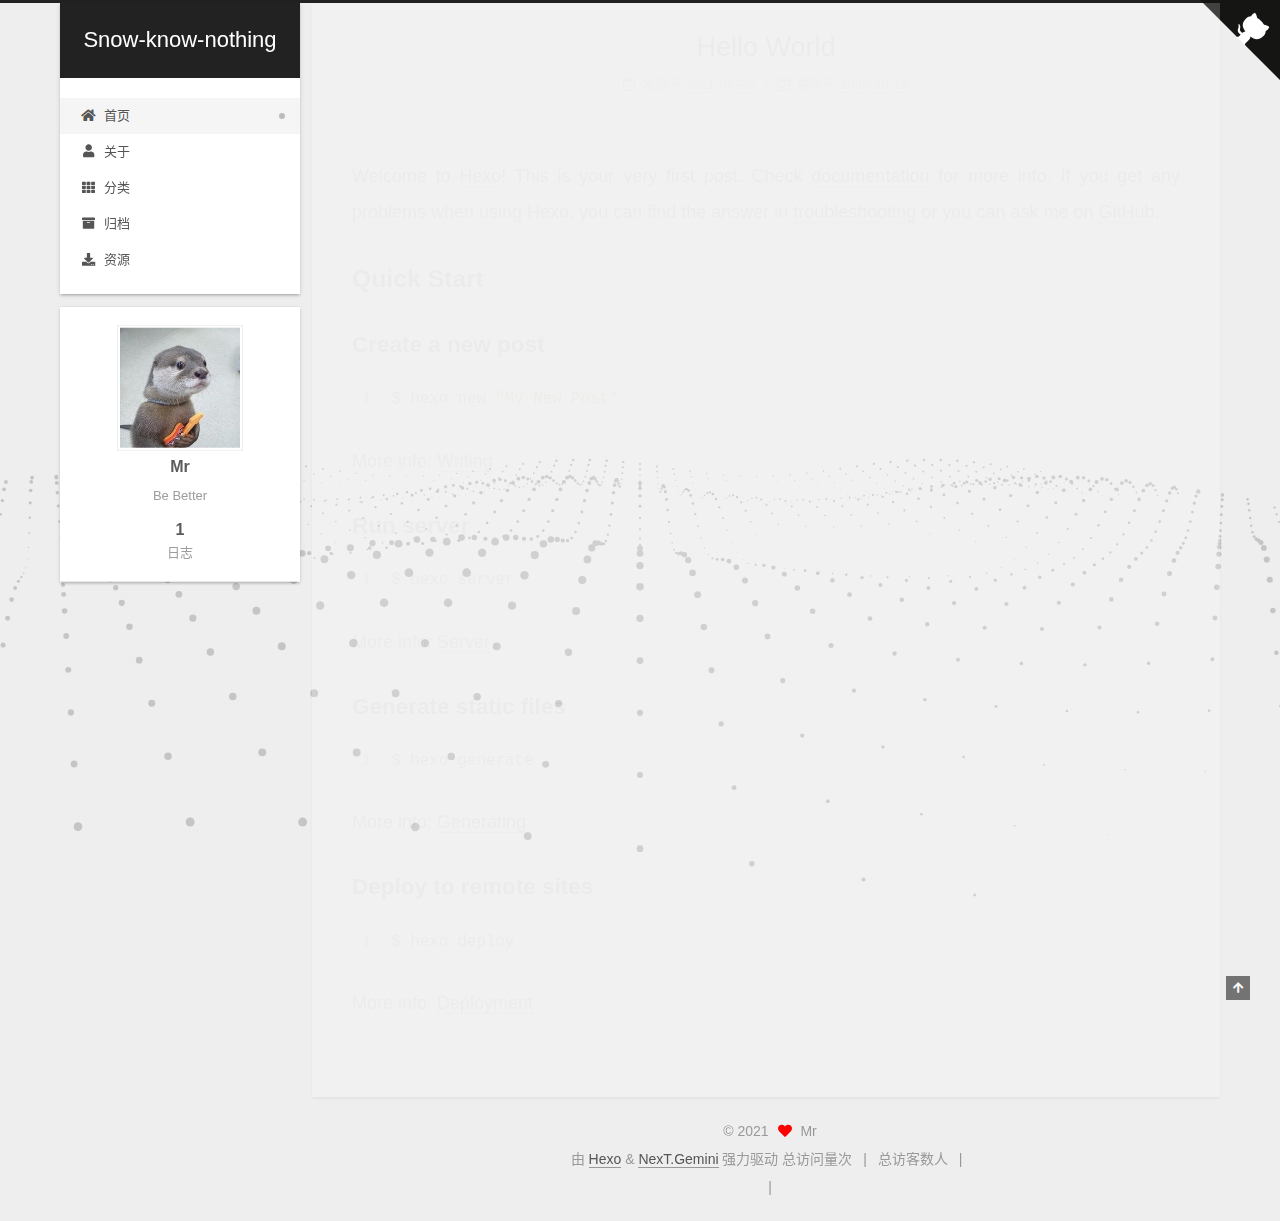
==== index.html @ 06c4e02f "Site updated: 2021-08-29 21:34:19" ====
<!DOCTYPE html>
<html lang="zh-CN">
<head>
  <meta charset="UTF-8">
<meta name="viewport" content="width=device-width, initial-scale=1, maximum-scale=2">
<meta name="theme-color" content="#222">
<meta name="generator" content="Hexo 5.4.0">
  <link rel="apple-touch-icon" sizes="180x180" href="/images/apple-touch-icon-next.png">
  <link rel="icon" type="image/png" sizes="32x32" href="/images/favicon-32x32-next.png">
  <link rel="icon" type="image/png" sizes="16x16" href="/images/favicon-16x16-next.png">
  <link rel="mask-icon" href="/images/logo.svg" color="#222">

<link rel="stylesheet" href="/css/main.css">


<link rel="stylesheet" href="/lib/font-awesome/css/all.min.css">

<script id="hexo-configurations">
    var NexT = window.NexT || {};
    var CONFIG = {"hostname":"example.com","root":"/","scheme":"Gemini","version":"7.8.0","exturl":false,"sidebar":{"position":"left","display":"post","padding":18,"offset":12,"onmobile":false},"copycode":{"enable":false,"show_result":false,"style":null},"back2top":{"enable":true,"sidebar":false,"scrollpercent":false},"bookmark":{"enable":false,"color":"#222","save":"auto"},"fancybox":false,"mediumzoom":false,"lazyload":false,"pangu":false,"comments":{"style":"tabs","active":null,"storage":true,"lazyload":false,"nav":null},"algolia":{"hits":{"per_page":10},"labels":{"input_placeholder":"Search for Posts","hits_empty":"We didn't find any results for the search: ${query}","hits_stats":"${hits} results found in ${time} ms"}},"localsearch":{"enable":false,"trigger":"auto","top_n_per_article":1,"unescape":false,"preload":false},"motion":{"enable":true,"async":false,"transition":{"post_block":"fadeIn","post_header":"slideDownIn","post_body":"slideDownIn","coll_header":"slideLeftIn","sidebar":"slideUpIn"}}};
  </script>

  <meta name="description" content="Be Better">
<meta property="og:type" content="website">
<meta property="og:title" content="Snow-know-nothing">
<meta property="og:url" content="http://example.com/index.html">
<meta property="og:site_name" content="Snow-know-nothing">
<meta property="og:description" content="Be Better">
<meta property="og:locale" content="zh_CN">
<meta property="article:author" content="Mr">
<meta name="twitter:card" content="summary">

<link rel="canonical" href="http://example.com/">


<script id="page-configurations">
  // https://hexo.io/docs/variables.html
  CONFIG.page = {
    sidebar: "",
    isHome : true,
    isPost : false,
    lang   : 'zh-CN'
  };
</script>

  <title>Snow-know-nothing</title>
  






  <noscript>
  <style>
  .use-motion .brand,
  .use-motion .menu-item,
  .sidebar-inner,
  .use-motion .post-block,
  .use-motion .pagination,
  .use-motion .comments,
  .use-motion .post-header,
  .use-motion .post-body,
  .use-motion .collection-header { opacity: initial; }

  .use-motion .site-title,
  .use-motion .site-subtitle {
    opacity: initial;
    top: initial;
  }

  .use-motion .logo-line-before i { left: initial; }
  .use-motion .logo-line-after i { right: initial; }
  </style>
</noscript>

</head>

<body itemscope itemtype="http://schema.org/WebPage">
  <div class="container use-motion">
    <div class="headband"></div>
     
    <a target="_blank" rel="noopener" href="https://github.com/Snow-know-nothing" class="github-corner" aria-label="View source on GitHub"><svg width="80" height="80" viewBox="0 0 250 250" style="fill:#151513; color:#fff; position: absolute; top: 0; border: 0; right: 0;" aria-hidden="true"><path d="M0,0 L115,115 L130,115 L142,142 L250,250 L250,0 Z"></path><path d="M128.3,109.0 C113.8,99.7 119.0,89.6 119.0,89.6 C122.0,82.7 120.5,78.6 120.5,78.6 C119.2,72.0 123.4,76.3 123.4,76.3 C127.3,80.9 125.5,87.3 125.5,87.3 C122.9,97.6 130.6,101.9 134.4,103.2" fill="currentColor" style="transform-origin: 130px 106px;" class="octo-arm"></path><path d="M115.0,115.0 C114.9,115.1 118.7,116.5 119.8,115.4 L133.7,101.6 C136.9,99.2 139.9,98.4 142.2,98.6 C133.8,88.0 127.5,74.4 143.8,58.0 C148.5,53.4 154.0,51.2 159.7,51.0 C160.3,49.4 163.2,43.6 171.4,40.1 C171.4,40.1 176.1,42.5 178.8,56.2 C183.1,58.6 187.2,61.8 190.9,65.4 C194.5,69.0 197.7,73.2 200.1,77.6 C213.8,80.2 216.3,84.9 216.3,84.9 C212.7,93.1 206.9,96.0 205.4,96.6 C205.1,102.4 203.0,107.8 198.3,112.5 C181.9,128.9 168.3,122.5 157.7,114.1 C157.9,116.9 156.7,120.9 152.7,124.9 L141.0,136.5 C139.8,137.7 141.6,141.9 141.8,141.8 Z" fill="currentColor" class="octo-body"></path></svg></a><style>.github-corner:hover .octo-arm{animation:octocat-wave 560ms ease-in-out}@keyframes octocat-wave{0%,100%{transform:rotate(0)}20%,60%{transform:rotate(-25deg)}40%,80%{transform:rotate(10deg)}}@media (max-width:500px){.github-corner:hover .octo-arm{animation:none}.github-corner .octo-arm{animation:octocat-wave 560ms ease-in-out}}</style>
    <header class="header" itemscope itemtype="http://schema.org/WPHeader">
      <div class="header-inner"><div class="site-brand-container">
  <div class="site-nav-toggle">
    <div class="toggle" aria-label="切换导航栏">
      <span class="toggle-line toggle-line-first"></span>
      <span class="toggle-line toggle-line-middle"></span>
      <span class="toggle-line toggle-line-last"></span>
    </div>
  </div>

  <div class="site-meta">

    <a href="/" class="brand" rel="start">
      <span class="logo-line-before"><i></i></span>
      <h1 class="site-title">Snow-know-nothing</h1>
      <span class="logo-line-after"><i></i></span>
    </a>
  </div>

  <div class="site-nav-right">
    <div class="toggle popup-trigger">
    </div>
  </div>
</div>




<nav class="site-nav">
  <ul id="menu" class="main-menu menu">
        <li class="menu-item menu-item-home">

    <a href="/" rel="section"><i class="fa fa-home fa-fw"></i>首页</a>

  </li>
        <li class="menu-item menu-item-about">

    <a href="/about/" rel="section"><i class="fa fa-user fa-fw"></i>关于</a>

  </li>
        <li class="menu-item menu-item-categories">

    <a href="/categories/" rel="section"><i class="fa fa-th fa-fw"></i>分类</a>

  </li>
        <li class="menu-item menu-item-archives">

    <a href="/archives/" rel="section"><i class="fa fa-archive fa-fw"></i>归档</a>

  </li>
        <li class="menu-item menu-item-resources">

    <a href="/resources/" rel="section"><i class="fa fa-download fa-fw"></i>资源</a>

  </li>
  </ul>
</nav>




</div>
    </header>

    
  <div class="back-to-top">
    <i class="fa fa-arrow-up"></i>
    <span>0%</span>
  </div>


    <main class="main">
      <div class="main-inner">
        <div class="content-wrap">
          

          <div class="content index posts-expand">
            
      
  
  
  <article itemscope itemtype="http://schema.org/Article" class="post-block" lang="zh-CN">
    <link itemprop="mainEntityOfPage" href="http://example.com/2021/08/26/hello-world/">

    <span hidden itemprop="author" itemscope itemtype="http://schema.org/Person">
      <meta itemprop="image" content="/images/myavatar.png">
      <meta itemprop="name" content="Mr">
      <meta itemprop="description" content="Be Better">
    </span>

    <span hidden itemprop="publisher" itemscope itemtype="http://schema.org/Organization">
      <meta itemprop="name" content="Snow-know-nothing">
    </span>
      <header class="post-header">
        <h2 class="post-title" itemprop="name headline">
          
            <a href="/2021/08/26/hello-world/" class="post-title-link" itemprop="url">Hello World</a>
        </h2>

        <div class="post-meta">
            <span class="post-meta-item">
              <span class="post-meta-item-icon">
                <i class="far fa-calendar"></i>
              </span>
              <span class="post-meta-item-text">发表于</span>

              <time title="创建时间：2021-08-26 00:15:29" itemprop="dateCreated datePublished" datetime="2021-08-26T00:15:29+08:00">2021-08-26</time>
            </span>
              <span class="post-meta-item">
                <span class="post-meta-item-icon">
                  <i class="far fa-calendar-check"></i>
                </span>
                <span class="post-meta-item-text">更新于</span>
                <time title="修改时间：1985-10-26 16:15:00" itemprop="dateModified" datetime="1985-10-26T16:15:00+08:00">1985-10-26</time>
              </span>

          

        </div>
      </header>

    
    
    
    <div class="post-body" itemprop="articleBody">

      
          <p>Welcome to <a target="_blank" rel="noopener" href="https://hexo.io/">Hexo</a>! This is your very first post. Check <a target="_blank" rel="noopener" href="https://hexo.io/docs/">documentation</a> for more info. If you get any problems when using Hexo, you can find the answer in <a target="_blank" rel="noopener" href="https://hexo.io/docs/troubleshooting.html">troubleshooting</a> or you can ask me on <a target="_blank" rel="noopener" href="https://github.com/hexojs/hexo/issues">GitHub</a>.</p>
<h2 id="Quick-Start"><a href="#Quick-Start" class="headerlink" title="Quick Start"></a>Quick Start</h2><h3 id="Create-a-new-post"><a href="#Create-a-new-post" class="headerlink" title="Create a new post"></a>Create a new post</h3><figure class="highlight bash"><table><tr><td class="gutter"><pre><span class="line">1</span><br></pre></td><td class="code"><pre><span class="line">$ hexo new <span class="string">&quot;My New Post&quot;</span></span><br></pre></td></tr></table></figure>

<p>More info: <a target="_blank" rel="noopener" href="https://hexo.io/docs/writing.html">Writing</a></p>
<h3 id="Run-server"><a href="#Run-server" class="headerlink" title="Run server"></a>Run server</h3><figure class="highlight bash"><table><tr><td class="gutter"><pre><span class="line">1</span><br></pre></td><td class="code"><pre><span class="line">$ hexo server</span><br></pre></td></tr></table></figure>

<p>More info: <a target="_blank" rel="noopener" href="https://hexo.io/docs/server.html">Server</a></p>
<h3 id="Generate-static-files"><a href="#Generate-static-files" class="headerlink" title="Generate static files"></a>Generate static files</h3><figure class="highlight bash"><table><tr><td class="gutter"><pre><span class="line">1</span><br></pre></td><td class="code"><pre><span class="line">$ hexo generate</span><br></pre></td></tr></table></figure>

<p>More info: <a target="_blank" rel="noopener" href="https://hexo.io/docs/generating.html">Generating</a></p>
<h3 id="Deploy-to-remote-sites"><a href="#Deploy-to-remote-sites" class="headerlink" title="Deploy to remote sites"></a>Deploy to remote sites</h3><figure class="highlight bash"><table><tr><td class="gutter"><pre><span class="line">1</span><br></pre></td><td class="code"><pre><span class="line">$ hexo deploy</span><br></pre></td></tr></table></figure>

<p>More info: <a target="_blank" rel="noopener" href="https://hexo.io/docs/one-command-deployment.html">Deployment</a></p>

      
    </div>

    
    
    
      <footer class="post-footer">
        <div class="post-eof"></div>
      </footer>
  </article>
  
  
  


  



          </div>
          

<script>
  window.addEventListener('tabs:register', () => {
    let { activeClass } = CONFIG.comments;
    if (CONFIG.comments.storage) {
      activeClass = localStorage.getItem('comments_active') || activeClass;
    }
    if (activeClass) {
      let activeTab = document.querySelector(`a[href="#comment-${activeClass}"]`);
      if (activeTab) {
        activeTab.click();
      }
    }
  });
  if (CONFIG.comments.storage) {
    window.addEventListener('tabs:click', event => {
      if (!event.target.matches('.tabs-comment .tab-content .tab-pane')) return;
      let commentClass = event.target.classList[1];
      localStorage.setItem('comments_active', commentClass);
    });
  }
</script>

        </div>
          
  
  <div class="toggle sidebar-toggle">
    <span class="toggle-line toggle-line-first"></span>
    <span class="toggle-line toggle-line-middle"></span>
    <span class="toggle-line toggle-line-last"></span>
  </div>

  <aside class="sidebar">
    <div class="sidebar-inner">

      <ul class="sidebar-nav motion-element">
        <li class="sidebar-nav-toc">
          文章目录
        </li>
        <li class="sidebar-nav-overview">
          站点概览
        </li>
      </ul>

      <!--noindex-->
      <div class="post-toc-wrap sidebar-panel">
      </div>
      <!--/noindex-->

      <div class="site-overview-wrap sidebar-panel">
        <div class="site-author motion-element" itemprop="author" itemscope itemtype="http://schema.org/Person">
    <img class="site-author-image" itemprop="image" alt="Mr"
      src="/images/myavatar.png">
  <p class="site-author-name" itemprop="name">Mr</p>
  <div class="site-description" itemprop="description">Be Better</div>
</div>
<div class="site-state-wrap motion-element">
  <nav class="site-state">
      <div class="site-state-item site-state-posts">
          <a href="/archives/">
        
          <span class="site-state-item-count">1</span>
          <span class="site-state-item-name">日志</span>
        </a>
      </div>
  </nav>
</div>



      </div>

    </div>
  </aside>
  <div id="sidebar-dimmer"></div>


      </div>
    </main>

    <footer class="footer">
      <div class="footer-inner">
        

        

<div class="copyright">
  
  &copy; 
  <span itemprop="copyrightYear">2021</span>
  <span class="with-love">
    <i class="fa fa-heart"></i>
  </span>
  <span class="author" itemprop="copyrightHolder">Mr</span>
</div>
  <div class="powered-by">由 <a href="https://hexo.io/" class="theme-link" rel="noopener" target="_blank">Hexo</a> & <a href="https://theme-next.org/" class="theme-link" rel="noopener" target="_blank">NexT.Gemini</a> 强力驱动
  </div>


    <script async src="//dn-lbstatics.qbox.me/busuanzi/2.3/busuanzi.pure.mini.js"></script>

    <span id="busuanzi_container_site_pv">总访问量<span id="busuanzi_value_site_pv"></span>次</span>
    <span class="post-meta-divider">|</span>
    <span id="busuanzi_container_site_uv">总访客数<span id="busuanzi_value_site_uv"></span>人</span>
    <span class="post-meta-divider">|</span>
<!-- 不蒜子计数初始值纠正 -->
<script>
$(document).ready(function() {

    var int = setInterval(fixCount, 50);  // 50ms周期检测函数
    var countOffset = 20000;  // 初始化首次数据

    function fixCount() {            
       if (document.getElementById("busuanzi_container_site_pv").style.display != "none")
        {
            $("#busuanzi_value_site_pv").html(parseInt($("#busuanzi_value_site_pv").html()) + countOffset); 
            clearInterval(int);
        }                  
        if ($("#busuanzi_container_site_pv").css("display") != "none")
        {
            $("#busuanzi_value_site_uv").html(parseInt($("#busuanzi_value_site_uv").html()) + countOffset); // 加上初始数据 
            clearInterval(int); // 停止检测
        }  
    }
       	
});
</script> 

        
<div class="busuanzi-count">
  <script async src="https://busuanzi.ibruce.info/busuanzi/2.3/busuanzi.pure.mini.js"></script>
    <span class="post-meta-item" id="busuanzi_container_site_uv" style="display: none;">
      <span class="post-meta-item-icon">
        <i class="fa fa-user"></i>
      </span>
      <span class="site-uv" title="总访客量">
        <span id="busuanzi_value_site_uv"></span>
      </span>
    </span>
    <span class="post-meta-divider">|</span>
    <span class="post-meta-item" id="busuanzi_container_site_pv" style="display: none;">
      <span class="post-meta-item-icon">
        <i class="fa fa-eye"></i>
      </span>
      <span class="site-pv" title="总访问量">
        <span id="busuanzi_value_site_pv"></span>
      </span>
    </span>
</div>








      </div>
    </footer>
  </div>

  
  <script src="/lib/anime.min.js"></script>
  <script src="/lib/velocity/velocity.min.js"></script>
  <script src="/lib/velocity/velocity.ui.min.js"></script>

<script src="/js/utils.js"></script>

<script src="/js/motion.js"></script>


<script src="/js/schemes/pisces.js"></script>


<script src="/js/next-boot.js"></script>


  <script defer src="/lib/three/three.min.js"></script>
    <script defer src="/lib/three/three-waves.min.js"></script>


  















  

  

</body>
</html>
---- css/main.css ----
:root {
  --body-bg-color: #eee;
  --content-bg-color: #fff;
  --card-bg-color: #f5f5f5;
  --text-color: #555;
  --blockquote-color: #666;
  --link-color: #555;
  --link-hover-color: #222;
  --brand-color: #fff;
  --brand-hover-color: #fff;
  --table-row-odd-bg-color: #f9f9f9;
  --table-row-hover-bg-color: #f5f5f5;
  --menu-item-bg-color: #f5f5f5;
  --btn-default-bg: #fff;
  --btn-default-color: #555;
  --btn-default-border-color: #555;
  --btn-default-hover-bg: #222;
  --btn-default-hover-color: #fff;
  --btn-default-hover-border-color: #222;
}
html {
  line-height: 1.15; /* 1 */
  -webkit-text-size-adjust: 100%; /* 2 */
}
body {
  margin: 0;
}
main {
  display: block;
}
h1 {
  font-size: 2em;
  margin: 0.67em 0;
}
hr {
  box-sizing: content-box; /* 1 */
  height: 0; /* 1 */
  overflow: visible; /* 2 */
}
pre {
  font-family: monospace, monospace; /* 1 */
  font-size: 1em; /* 2 */
}
a {
  background: transparent;
}
abbr[title] {
  border-bottom: none; /* 1 */
  text-decoration: underline; /* 2 */
  text-decoration: underline dotted; /* 2 */
}
b,
strong {
  font-weight: bolder;
}
code,
kbd,
samp {
  font-family: monospace, monospace; /* 1 */
  font-size: 1em; /* 2 */
}
small {
  font-size: 80%;
}
sub,
sup {
  font-size: 75%;
  line-height: 0;
  position: relative;
  vertical-align: baseline;
}
sub {
  bottom: -0.25em;
}
sup {
  top: -0.5em;
}
img {
  border-style: none;
}
button,
input,
optgroup,
select,
textarea {
  font-family: inherit; /* 1 */
  font-size: 100%; /* 1 */
  line-height: 1.15; /* 1 */
  margin: 0; /* 2 */
}
button,
input {
/* 1 */
  overflow: visible;
}
button,
select {
/* 1 */
  text-transform: none;
}
button,
[type='button'],
[type='reset'],
[type='submit'] {
  -webkit-appearance: button;
}
button::-moz-focus-inner,
[type='button']::-moz-focus-inner,
[type='reset']::-moz-focus-inner,
[type='submit']::-moz-focus-inner {
  border-style: none;
  padding: 0;
}
button:-moz-focusring,
[type='button']:-moz-focusring,
[type='reset']:-moz-focusring,
[type='submit']:-moz-focusring {
  outline: 1px dotted ButtonText;
}
fieldset {
  padding: 0.35em 0.75em 0.625em;
}
legend {
  box-sizing: border-box; /* 1 */
  color: inherit; /* 2 */
  display: table; /* 1 */
  max-width: 100%; /* 1 */
  padding: 0; /* 3 */
  white-space: normal; /* 1 */
}
progress {
  vertical-align: baseline;
}
textarea {
  overflow: auto;
}
[type='checkbox'],
[type='radio'] {
  box-sizing: border-box; /* 1 */
  padding: 0; /* 2 */
}
[type='number']::-webkit-inner-spin-button,
[type='number']::-webkit-outer-spin-button {
  height: auto;
}
[type='search'] {
  outline-offset: -2px; /* 2 */
  -webkit-appearance: textfield; /* 1 */
}
[type='search']::-webkit-search-decoration {
  -webkit-appearance: none;
}
::-webkit-file-upload-button {
  font: inherit; /* 2 */
  -webkit-appearance: button; /* 1 */
}
details {
  display: block;
}
summary {
  display: list-item;
}
template {
  display: none;
}
[hidden] {
  display: none;
}
::selection {
  background: #262a30;
  color: #eee;
}
html,
body {
  height: 100%;
}
body {
  background: var(--body-bg-color);
  color: var(--text-color);
  font-family: 'Lato', "PingFang SC", "Microsoft YaHei", sans-serif;
  font-size: 1em;
  line-height: 2;
}
@media (max-width: 991px) {
  body {
    padding-left: 0 !important;
    padding-right: 0 !important;
  }
}
h1,
h2,
h3,
h4,
h5,
h6 {
  font-family: 'Lato', "PingFang SC", "Microsoft YaHei", sans-serif;
  font-weight: bold;
  line-height: 1.5;
  margin: 20px 0 15px;
}
h1 {
  font-size: 1.5em;
}
h2 {
  font-size: 1.375em;
}
h3 {
  font-size: 1.25em;
}
h4 {
  font-size: 1.125em;
}
h5 {
  font-size: 1em;
}
h6 {
  font-size: 0.875em;
}
p {
  margin: 0 0 20px 0;
}
a,
span.exturl {
  border-bottom: 1px solid #999;
  color: var(--link-color);
  outline: 0;
  text-decoration: none;
  overflow-wrap: break-word;
  word-wrap: break-word;
  cursor: pointer;
}
a:hover,
span.exturl:hover {
  border-bottom-color: var(--link-hover-color);
  color: var(--link-hover-color);
}
iframe,
img,
video {
  display: block;
  margin-left: auto;
  margin-right: auto;
  max-width: 100%;
}
hr {
  background-image: repeating-linear-gradient(-45deg, #ddd, #ddd 4px, transparent 4px, transparent 8px);
  border: 0;
  height: 3px;
  margin: 40px 0;
}
blockquote {
  border-left: 4px solid #ddd;
  color: var(--blockquote-color);
  margin: 0;
  padding: 0 15px;
}
blockquote cite::before {
  content: '-';
  padding: 0 5px;
}
dt {
  font-weight: bold;
}
dd {
  margin: 0;
  padding: 0;
}
kbd {
  background-color: #f5f5f5;
  background-image: linear-gradient(#eee, #fff, #eee);
  border: 1px solid #ccc;
  border-radius: 0.2em;
  box-shadow: 0.1em 0.1em 0.2em rgba(0,0,0,0.1);
  color: #555;
  font-family: inherit;
  padding: 0.1em 0.3em;
  white-space: nowrap;
}
.table-container {
  overflow: auto;
}
table {
  border-collapse: collapse;
  border-spacing: 0;
  font-size: 0.875em;
  margin: 0 0 20px 0;
  width: 100%;
}
tbody tr:nth-of-type(odd) {
  background: var(--table-row-odd-bg-color);
}
tbody tr:hover {
  background: var(--table-row-hover-bg-color);
}
caption,
th,
td {
  font-weight: normal;
  padding: 8px;
  vertical-align: middle;
}
th,
td {
  border: 1px solid #ddd;
  border-bottom: 3px solid #ddd;
}
th {
  font-weight: 700;
  padding-bottom: 10px;
}
td {
  border-bottom-width: 1px;
}
.btn {
  background: var(--btn-default-bg);
  border: 2px solid var(--btn-default-border-color);
  border-radius: 2px;
  color: var(--btn-default-color);
  display: inline-block;
  font-size: 0.875em;
  line-height: 2;
  padding: 0 20px;
  text-decoration: none;
  transition-property: background-color;
  transition-delay: 0s;
  transition-duration: 0.2s;
  transition-timing-function: ease-in-out;
}
.btn:hover {
  background: var(--btn-default-hover-bg);
  border-color: var(--btn-default-hover-border-color);
  color: var(--btn-default-hover-color);
}
.btn + .btn {
  margin: 0 0 8px 8px;
}
.btn .fa-fw {
  text-align: left;
  width: 1.285714285714286em;
}
.toggle {
  line-height: 0;
}
.toggle .toggle-line {
  background: #fff;
  display: inline-block;
  height: 2px;
  left: 0;
  position: relative;
  top: 0;
  transition: all 0.4s;
  vertical-align: top;
  width: 100%;
}
.toggle .toggle-line:not(:first-child) {
  margin-top: 3px;
}
.toggle.toggle-arrow .toggle-line-first {
  left: 50%;
  top: 2px;
  transform: rotate(45deg);
  width: 50%;
}
.toggle.toggle-arrow .toggle-line-middle {
  left: 2px;
  width: 90%;
}
.toggle.toggle-arrow .toggle-line-last {
  left: 50%;
  top: -2px;
  transform: rotate(-45deg);
  width: 50%;
}
.toggle.toggle-close .toggle-line-first {
  transform: rotate(-45deg);
  top: 5px;
}
.toggle.toggle-close .toggle-line-middle {
  opacity: 0;
}
.toggle.toggle-close .toggle-line-last {
  transform: rotate(45deg);
  top: -5px;
}
.highlight,
pre {
  background: #f7f7f7;
  color: #4d4d4c;
  line-height: 1.6;
  margin: 0 auto 20px;
}
pre,
code {
  font-family: consolas, Menlo, monospace, "PingFang SC", "Microsoft YaHei";
}
code {
  background: #eee;
  border-radius: 3px;
  color: #555;
  padding: 2px 4px;
  overflow-wrap: break-word;
  word-wrap: break-word;
}
.highlight *::selection {
  background: #d6d6d6;
}
.highlight pre {
  border: 0;
  margin: 0;
  padding: 10px 0;
}
.highlight table {
  border: 0;
  margin: 0;
  width: auto;
}
.highlight td {
  border: 0;
  padding: 0;
}
.highlight figcaption {
  background: #eff2f3;
  color: #4d4d4c;
  display: flex;
  font-size: 0.875em;
  justify-content: space-between;
  line-height: 1.2;
  padding: 0.5em;
}
.highlight figcaption a {
  color: #4d4d4c;
}
.highlight figcaption a:hover {
  border-bottom-color: #4d4d4c;
}
.highlight .gutter {
  -moz-user-select: none;
  -ms-user-select: none;
  -webkit-user-select: none;
  user-select: none;
}
.highlight .gutter pre {
  background: #eff2f3;
  color: #869194;
  padding-left: 10px;
  padding-right: 10px;
  text-align: right;
}
.highlight .code pre {
  background: #f7f7f7;
  padding-left: 10px;
  width: 100%;
}
.gist table {
  width: auto;
}
.gist table td {
  border: 0;
}
pre {
  overflow: auto;
  padding: 10px;
}
pre code {
  background: none;
  color: #4d4d4c;
  font-size: 0.875em;
  padding: 0;
  text-shadow: none;
}
pre .deletion {
  background: #fdd;
}
pre .addition {
  background: #dfd;
}
pre .meta {
  color: #eab700;
  -moz-user-select: none;
  -ms-user-select: none;
  -webkit-user-select: none;
  user-select: none;
}
pre .comment {
  color: #8e908c;
}
pre .variable,
pre .attribute,
pre .tag,
pre .name,
pre .regexp,
pre .ruby .constant,
pre .xml .tag .title,
pre .xml .pi,
pre .xml .doctype,
pre .html .doctype,
pre .css .id,
pre .css .class,
pre .css .pseudo {
  color: #c82829;
}
pre .number,
pre .preprocessor,
pre .built_in,
pre .builtin-name,
pre .literal,
pre .params,
pre .constant,
pre .command {
  color: #f5871f;
}
pre .ruby .class .title,
pre .css .rules .attribute,
pre .string,
pre .symbol,
pre .value,
pre .inheritance,
pre .header,
pre .ruby .symbol,
pre .xml .cdata,
pre .special,
pre .formula {
  color: #718c00;
}
pre .title,
pre .css .hexcolor {
  color: #3e999f;
}
pre .function,
pre .python .decorator,
pre .python .title,
pre .ruby .function .title,
pre .ruby .title .keyword,
pre .perl .sub,
pre .javascript .title,
pre .coffeescript .title {
  color: #4271ae;
}
pre .keyword,
pre .javascript .function {
  color: #8959a8;
}
.blockquote-center {
  border-left: none;
  margin: 40px 0;
  padding: 0;
  position: relative;
  text-align: center;
}
.blockquote-center .fa {
  display: block;
  opacity: 0.6;
  position: absolute;
  width: 100%;
}
.blockquote-center .fa-quote-left {
  border-top: 1px solid #ccc;
  text-align: left;
  top: -20px;
}
.blockquote-center .fa-quote-right {
  border-bottom: 1px solid #ccc;
  text-align: right;
  bottom: -20px;
}
.blockquote-center p,
.blockquote-center div {
  text-align: center;
}
.post-body .group-picture img {
  margin: 0 auto;
  padding: 0 3px;
}
.group-picture-row {
  margin-bottom: 6px;
  overflow: hidden;
}
.group-picture-column {
  float: left;
  margin-bottom: 10px;
}
.post-body .label {
  color: #555;
  display: inline;
  padding: 0 2px;
}
.post-body .label.default {
  background: #f0f0f0;
}
.post-body .label.primary {
  background: #efe6f7;
}
.post-body .label.info {
  background: #e5f2f8;
}
.post-body .label.success {
  background: #e7f4e9;
}
.post-body .label.warning {
  background: #fcf6e1;
}
.post-body .label.danger {
  background: #fae8eb;
}
.post-body .tabs {
  margin-bottom: 20px;
}
.post-body .tabs,
.tabs-comment {
  display: block;
  padding-top: 10px;
  position: relative;
}
.post-body .tabs ul.nav-tabs,
.tabs-comment ul.nav-tabs {
  display: flex;
  flex-wrap: wrap;
  margin: 0;
  margin-bottom: -1px;
  padding: 0;
}
@media (max-width: 413px) {
  .post-body .tabs ul.nav-tabs,
  .tabs-comment ul.nav-tabs {
    display: block;
    margin-bottom: 5px;
  }
}
.post-body .tabs ul.nav-tabs li.tab,
.tabs-comment ul.nav-tabs li.tab {
  border-bottom: 1px solid #ddd;
  border-left: 1px solid transparent;
  border-right: 1px solid transparent;
  border-top: 3px solid transparent;
  flex-grow: 1;
  list-style-type: none;
  border-radius: 0 0 0 0;
}
@media (max-width: 413px) {
  .post-body .tabs ul.nav-tabs li.tab,
  .tabs-comment ul.nav-tabs li.tab {
    border-bottom: 1px solid transparent;
    border-left: 3px solid transparent;
    border-right: 1px solid transparent;
    border-top: 1px solid transparent;
  }
}
@media (max-width: 413px) {
  .post-body .tabs ul.nav-tabs li.tab,
  .tabs-comment ul.nav-tabs li.tab {
    border-radius: 0;
  }
}
.post-body .tabs ul.nav-tabs li.tab a,
.tabs-comment ul.nav-tabs li.tab a {
  border-bottom: initial;
  display: block;
  line-height: 1.8;
  outline: 0;
  padding: 0.25em 0.75em;
  text-align: center;
  transition-delay: 0s;
  transition-duration: 0.2s;
  transition-timing-function: ease-out;
}
.post-body .tabs ul.nav-tabs li.tab a i,
.tabs-comment ul.nav-tabs li.tab a i {
  width: 1.285714285714286em;
}
.post-body .tabs ul.nav-tabs li.tab.active,
.tabs-comment ul.nav-tabs li.tab.active {
  border-bottom: 1px solid transparent;
  border-left: 1px solid #ddd;
  border-right: 1px solid #ddd;
  border-top: 3px solid #fc6423;
}
@media (max-width: 413px) {
  .post-body .tabs ul.nav-tabs li.tab.active,
  .tabs-comment ul.nav-tabs li.tab.active {
    border-bottom: 1px solid #ddd;
    border-left: 3px solid #fc6423;
    border-right: 1px solid #ddd;
    border-top: 1px solid #ddd;
  }
}
.post-body .tabs ul.nav-tabs li.tab.active a,
.tabs-comment ul.nav-tabs li.tab.active a {
  color: var(--link-color);
  cursor: default;
}
.post-body .tabs .tab-content .tab-pane,
.tabs-comment .tab-content .tab-pane {
  border: 1px solid #ddd;
  border-top: 0;
  padding: 20px 20px 0 20px;
  border-radius: 0;
}
.post-body .tabs .tab-content .tab-pane:not(.active),
.tabs-comment .tab-content .tab-pane:not(.active) {
  display: none;
}
.post-body .tabs .tab-content .tab-pane.active,
.tabs-comment .tab-content .tab-pane.active {
  display: block;
}
.post-body .tabs .tab-content .tab-pane.active:nth-of-type(1),
.tabs-comment .tab-content .tab-pane.active:nth-of-type(1) {
  border-radius: 0 0 0 0;
}
@media (max-width: 413px) {
  .post-body .tabs .tab-content .tab-pane.active:nth-of-type(1),
  .tabs-comment .tab-content .tab-pane.active:nth-of-type(1) {
    border-radius: 0;
  }
}
.post-body .note {
  border-radius: 3px;
  margin-bottom: 20px;
  padding: 1em;
  position: relative;
  border: 1px solid #eee;
  border-left-width: 5px;
}
.post-body .note h2,
.post-body .note h3,
.post-body .note h4,
.post-body .note h5,
.post-body .note h6 {
  margin-top: 0;
  border-bottom: initial;
  margin-bottom: 0;
  padding-top: 0;
}
.post-body .note p:first-child,
.post-body .note ul:first-child,
.post-body .note ol:first-child,
.post-body .note table:first-child,
.post-body .note pre:first-child,
.post-body .note blockquote:first-child,
.post-body .note img:first-child {
  margin-top: 0;
}
.post-body .note p:last-child,
.post-body .note ul:last-child,
.post-body .note ol:last-child,
.post-body .note table:last-child,
.post-body .note pre:last-child,
.post-body .note blockquote:last-child,
.post-body .note img:last-child {
  margin-bottom: 0;
}
.post-body .note.default {
  border-left-color: #777;
}
.post-body .note.default h2,
.post-body .note.default h3,
.post-body .note.default h4,
.post-body .note.default h5,
.post-body .note.default h6 {
  color: #777;
}
.post-body .note.primary {
  border-left-color: #6f42c1;
}
.post-body .note.primary h2,
.post-body .note.primary h3,
.post-body .note.primary h4,
.post-body .note.primary h5,
.post-body .note.primary h6 {
  color: #6f42c1;
}
.post-body .note.info {
  border-left-color: #428bca;
}
.post-body .note.info h2,
.post-body .note.info h3,
.post-body .note.info h4,
.post-body .note.info h5,
.post-body .note.info h6 {
  color: #428bca;
}
.post-body .note.success {
  border-left-color: #5cb85c;
}
.post-body .note.success h2,
.post-body .note.success h3,
.post-body .note.success h4,
.post-body .note.success h5,
.post-body .note.success h6 {
  color: #5cb85c;
}
.post-body .note.warning {
  border-left-color: #f0ad4e;
}
.post-body .note.warning h2,
.post-body .note.warning h3,
.post-body .note.warning h4,
.post-body .note.warning h5,
.post-body .note.warning h6 {
  color: #f0ad4e;
}
.post-body .note.danger {
  border-left-color: #d9534f;
}
.post-body .note.danger h2,
.post-body .note.danger h3,
.post-body .note.danger h4,
.post-body .note.danger h5,
.post-body .note.danger h6 {
  color: #d9534f;
}
.pagination .prev,
.pagination .next,
.pagination .page-number,
.pagination .space {
  display: inline-block;
  margin: 0 10px;
  padding: 0 11px;
  position: relative;
  top: -1px;
}
@media (max-width: 767px) {
  .pagination .prev,
  .pagination .next,
  .pagination .page-number,
  .pagination .space {
    margin: 0 5px;
  }
}
.pagination {
  border-top: 1px solid #eee;
  margin: 120px 0 0;
  text-align: center;
}
.pagination .prev,
.pagination .next,
.pagination .page-number {
  border-bottom: 0;
  border-top: 1px solid #eee;
  transition-property: border-color;
  transition-delay: 0s;
  transition-duration: 0.2s;
  transition-timing-function: ease-in-out;
}
.pagination .prev:hover,
.pagination .next:hover,
.pagination .page-number:hover {
  border-top-color: #222;
}
.pagination .space {
  margin: 0;
  padding: 0;
}
.pagination .prev {
  margin-left: 0;
}
.pagination .next {
  margin-right: 0;
}
.pagination .page-number.current {
  background: #ccc;
  border-top-color: #ccc;
  color: #fff;
}
@media (max-width: 767px) {
  .pagination {
    border-top: none;
  }
  .pagination .prev,
  .pagination .next,
  .pagination .page-number {
    border-bottom: 1px solid #eee;
    border-top: 0;
    margin-bottom: 10px;
    padding: 0 10px;
  }
  .pagination .prev:hover,
  .pagination .next:hover,
  .pagination .page-number:hover {
    border-bottom-color: #222;
  }
}
.comments {
  margin-top: 60px;
  overflow: hidden;
}
.comment-button-group {
  display: flex;
  flex-wrap: wrap-reverse;
  justify-content: center;
  margin: 1em 0;
}
.comment-button-group .comment-button {
  margin: 0.1em 0.2em;
}
.comment-button-group .comment-button.active {
  background: var(--btn-default-hover-bg);
  border-color: var(--btn-default-hover-border-color);
  color: var(--btn-default-hover-color);
}
.comment-position {
  display: none;
}
.comment-position.active {
  display: block;
}
.tabs-comment {
  background: var(--content-bg-color);
  margin-top: 4em;
  padding-top: 0;
}
.tabs-comment .comments {
  border: 0;
  box-shadow: none;
  margin-top: 0;
  padding-top: 0;
}
.container {
  min-height: 100%;
  position: relative;
}
.main-inner {
  margin: 0 auto;
  width: calc(100% - 20px);
}
@media (min-width: 1200px) {
  .main-inner {
    width: 1160px;
  }
}
@media (min-width: 1600px) {
  .main-inner {
    width: 73%;
  }
}
@media (max-width: 767px) {
  .content-wrap {
    padding: 0 20px;
  }
}
.header {
  background: transparent;
}
.header-inner {
  margin: 0 auto;
  width: calc(100% - 20px);
}
@media (min-width: 1200px) {
  .header-inner {
    width: 1160px;
  }
}
@media (min-width: 1600px) {
  .header-inner {
    width: 73%;
  }
}
.site-brand-container {
  display: flex;
  flex-shrink: 0;
  padding: 0 10px;
}
.headband {
  background: #222;
  height: 3px;
}
.site-meta {
  flex-grow: 1;
  text-align: center;
}
@media (max-width: 767px) {
  .site-meta {
    text-align: center;
  }
}
.brand {
  border-bottom: none;
  color: var(--brand-color);
  display: inline-block;
  line-height: 1.375em;
  padding: 0 40px;
  position: relative;
}
.brand:hover {
  color: var(--brand-hover-color);
}
.site-title {
  font-family: 'Lato', "PingFang SC", "Microsoft YaHei", sans-serif;
  font-size: 1.375em;
  font-weight: normal;
  margin: 0;
}
.site-subtitle {
  color: #ddd;
  font-size: 0.8125em;
  margin: 10px 0;
}
.use-motion .brand {
  opacity: 0;
}
.use-motion .site-title,
.use-motion .site-subtitle,
.use-motion .custom-logo-image {
  opacity: 0;
  position: relative;
  top: -10px;
}
.site-nav-toggle,
.site-nav-right {
  display: none;
}
@media (max-width: 767px) {
  .site-nav-toggle,
  .site-nav-right {
    display: flex;
    flex-direction: column;
    justify-content: center;
  }
}
.site-nav-toggle .toggle,
.site-nav-right .toggle {
  color: var(--text-color);
  padding: 10px;
  width: 22px;
}
.site-nav-toggle .toggle .toggle-line,
.site-nav-right .toggle .toggle-line {
  background: var(--text-color);
  border-radius: 1px;
}
.site-nav {
  display: block;
}
@media (max-width: 767px) {
  .site-nav {
    clear: both;
    display: none;
  }
}
.site-nav.site-nav-on {
  display: block;
}
.menu {
  margin-top: 20px;
  padding-left: 0;
  text-align: center;
}
.menu-item {
  display: inline-block;
  list-style: none;
  margin: 0 10px;
}
@media (max-width: 767px) {
  .menu-item {
    display: block;
    margin-top: 10px;
  }
  .menu-item.menu-item-search {
    display: none;
  }
}
.menu-item a,
.menu-item span.exturl {
  border-bottom: 0;
  display: block;
  font-size: 0.8125em;
  transition-property: border-color;
  transition-delay: 0s;
  transition-duration: 0.2s;
  transition-timing-function: ease-in-out;
}
@media (hover: none) {
  .menu-item a:hover,
  .menu-item span.exturl:hover {
    border-bottom-color: transparent !important;
  }
}
.menu-item .fa,
.menu-item .fab,
.menu-item .far,
.menu-item .fas {
  margin-right: 8px;
}
.menu-item .badge {
  display: inline-block;
  font-weight: bold;
  line-height: 1;
  margin-left: 0.35em;
  margin-top: 0.35em;
  text-align: center;
  white-space: nowrap;
}
@media (max-width: 767px) {
  .menu-item .badge {
    float: right;
    margin-left: 0;
  }
}
.menu-item-active a,
.menu .menu-item a:hover,
.menu .menu-item span.exturl:hover {
  background: var(--menu-item-bg-color);
}
.use-motion .menu-item {
  opacity: 0;
}
.sidebar {
  background: #222;
  bottom: 0;
  box-shadow: inset 0 2px 6px #000;
  position: fixed;
  top: 0;
}
@media (max-width: 991px) {
  .sidebar {
    display: none;
  }
}
.sidebar-inner {
  color: #999;
  padding: 18px 10px;
  text-align: center;
}
.cc-license {
  margin-top: 10px;
  text-align: center;
}
.cc-license .cc-opacity {
  border-bottom: none;
  opacity: 0.7;
}
.cc-license .cc-opacity:hover {
  opacity: 0.9;
}
.cc-license img {
  display: inline-block;
}
.site-author-image {
  border: 1px solid #eee;
  display: block;
  margin: 0 auto;
  max-width: 120px;
  padding: 2px;
}
.site-author-name {
  color: var(--text-color);
  font-weight: 600;
  margin: 0;
  text-align: center;
}
.site-description {
  color: #999;
  font-size: 0.8125em;
  margin-top: 0;
  text-align: center;
}
.links-of-author {
  margin-top: 15px;
}
.links-of-author a,
.links-of-author span.exturl {
  border-bottom-color: #555;
  display: inline-block;
  font-size: 0.8125em;
  margin-bottom: 10px;
  margin-right: 10px;
  vertical-align: middle;
}
.links-of-author a::before,
.links-of-author span.exturl::before {
  background: #ff16df;
  border-radius: 50%;
  content: ' ';
  display: inline-block;
  height: 4px;
  margin-right: 3px;
  vertical-align: middle;
  width: 4px;
}
.sidebar-button {
  margin-top: 15px;
}
.sidebar-button a {
  border: 1px solid #fc6423;
  border-radius: 4px;
  color: #fc6423;
  display: inline-block;
  padding: 0 15px;
}
.sidebar-button a .fa,
.sidebar-button a .fab,
.sidebar-button a .far,
.sidebar-button a .fas {
  margin-right: 5px;
}
.sidebar-button a:hover {
  background: #fc6423;
  border: 1px solid #fc6423;
  color: #fff;
}
.sidebar-button a:hover .fa,
.sidebar-button a:hover .fab,
.sidebar-button a:hover .far,
.sidebar-button a:hover .fas {
  color: #fff;
}
.links-of-blogroll {
  font-size: 0.8125em;
  margin-top: 10px;
}
.links-of-blogroll-title {
  font-size: 0.875em;
  font-weight: 600;
  margin-top: 0;
}
.links-of-blogroll-list {
  list-style: none;
  margin: 0;
  padding: 0;
}
#sidebar-dimmer {
  display: none;
}
@media (max-width: 767px) {
  #sidebar-dimmer {
    background: #000;
    display: block;
    height: 100%;
    left: 100%;
    opacity: 0;
    position: fixed;
    top: 0;
    width: 100%;
    z-index: 1100;
  }
  .sidebar-active + #sidebar-dimmer {
    opacity: 0.7;
    transform: translateX(-100%);
    transition: opacity 0.5s;
  }
}
.sidebar-nav {
  margin: 0;
  padding-bottom: 20px;
  padding-left: 0;
}
.sidebar-nav li {
  border-bottom: 1px solid transparent;
  color: var(--text-color);
  cursor: pointer;
  display: inline-block;
  font-size: 0.875em;
}
.sidebar-nav li.sidebar-nav-overview {
  margin-left: 10px;
}
.sidebar-nav li:hover {
  color: #fc6423;
}
.sidebar-nav .sidebar-nav-active {
  border-bottom-color: #fc6423;
  color: #fc6423;
}
.sidebar-nav .sidebar-nav-active:hover {
  color: #fc6423;
}
.sidebar-panel {
  display: none;
  overflow-x: hidden;
  overflow-y: auto;
}
.sidebar-panel-active {
  display: block;
}
.sidebar-toggle {
  background: #222;
  bottom: 45px;
  cursor: pointer;
  height: 14px;
  left: 30px;
  padding: 5px;
  position: fixed;
  width: 14px;
  z-index: 1300;
}
@media (max-width: 991px) {
  .sidebar-toggle {
    left: 20px;
    opacity: 0.8;
    display: none;
  }
}
.sidebar-toggle:hover .toggle-line {
  background: #fc6423;
}
.post-toc {
  font-size: 0.875em;
}
.post-toc ol {
  list-style: none;
  margin: 0;
  padding: 0 2px 5px 10px;
  text-align: left;
}
.post-toc ol > ol {
  padding-left: 0;
}
.post-toc ol a {
  transition-property: all;
  transition-delay: 0s;
  transition-duration: 0.2s;
  transition-timing-function: ease-in-out;
}
.post-toc .nav-item {
  line-height: 1.8;
  overflow: hidden;
  text-overflow: ellipsis;
  white-space: nowrap;
}
.post-toc .nav .nav-child {
  display: none;
}
.post-toc .nav .active > .nav-child {
  display: block;
}
.post-toc .nav .active-current > .nav-child {
  display: block;
}
.post-toc .nav .active-current > .nav-child > .nav-item {
  display: block;
}
.post-toc .nav .active > a {
  border-bottom-color: #fc6423;
  color: #fc6423;
}
.post-toc .nav .active-current > a {
  color: #fc6423;
}
.post-toc .nav .active-current > a:hover {
  color: #fc6423;
}
.site-state {
  display: flex;
  justify-content: center;
  line-height: 1.4;
  margin-top: 10px;
  overflow: hidden;
  text-align: center;
  white-space: nowrap;
}
.site-state-item {
  padding: 0 15px;
}
.site-state-item:not(:first-child) {
  border-left: 1px solid #eee;
}
.site-state-item a {
  border-bottom: none;
}
.site-state-item-count {
  display: block;
  font-size: 1em;
  font-weight: 600;
  text-align: center;
}
.site-state-item-name {
  color: #999;
  font-size: 0.8125em;
}
.footer {
  color: #999;
  font-size: 0.875em;
  padding: 20px 0;
}
.footer.footer-fixed {
  bottom: 0;
  left: 0;
  position: absolute;
  right: 0;
}
.footer-inner {
  box-sizing: border-box;
  margin: 0 auto;
  text-align: center;
  width: calc(100% - 20px);
}
@media (min-width: 1200px) {
  .footer-inner {
    width: 1160px;
  }
}
@media (min-width: 1600px) {
  .footer-inner {
    width: 73%;
  }
}
.languages {
  display: inline-block;
  font-size: 1.125em;
  position: relative;
}
.languages .lang-select-label span {
  margin: 0 0.5em;
}
.languages .lang-select {
  height: 100%;
  left: 0;
  opacity: 0;
  position: absolute;
  top: 0;
  width: 100%;
}
.with-love {
  color: #ff0000;
  display: inline-block;
  margin: 0 5px;
}
.powered-by,
.theme-info {
  display: inline-block;
}
@-moz-keyframes iconAnimate {
  0%, 100% {
    transform: scale(1);
  }
  10%, 30% {
    transform: scale(0.9);
  }
  20%, 40%, 60%, 80% {
    transform: scale(1.1);
  }
  50%, 70% {
    transform: scale(1.1);
  }
}
@-webkit-keyframes iconAnimate {
  0%, 100% {
    transform: scale(1);
  }
  10%, 30% {
    transform: scale(0.9);
  }
  20%, 40%, 60%, 80% {
    transform: scale(1.1);
  }
  50%, 70% {
    transform: scale(1.1);
  }
}
@-o-keyframes iconAnimate {
  0%, 100% {
    transform: scale(1);
  }
  10%, 30% {
    transform: scale(0.9);
  }
  20%, 40%, 60%, 80% {
    transform: scale(1.1);
  }
  50%, 70% {
    transform: scale(1.1);
  }
}
@keyframes iconAnimate {
  0%, 100% {
    transform: scale(1);
  }
  10%, 30% {
    transform: scale(0.9);
  }
  20%, 40%, 60%, 80% {
    transform: scale(1.1);
  }
  50%, 70% {
    transform: scale(1.1);
  }
}
.back-to-top {
  font-size: 12px;
  text-align: center;
  transition-delay: 0s;
  transition-duration: 0.2s;
  transition-timing-function: ease-in-out;
}
.back-to-top {
  background: #222;
  bottom: -100px;
  box-sizing: border-box;
  color: #fff;
  cursor: pointer;
  left: 30px;
  opacity: 0.6;
  padding: 0 6px;
  position: fixed;
  transition-property: bottom;
  z-index: 1300;
  width: 24px;
}
.back-to-top span {
  display: none;
}
.back-to-top:hover {
  color: #fc6423;
}
.back-to-top.back-to-top-on {
  bottom: 30px;
}
@media (max-width: 991px) {
  .back-to-top {
    left: 20px;
    opacity: 0.8;
  }
}
.post-body {
  font-family: 'Lato', "PingFang SC", "Microsoft YaHei", sans-serif;
  overflow-wrap: break-word;
  word-wrap: break-word;
}
@media (min-width: 1200px) {
  .post-body {
    font-size: 1.125em;
  }
}
.post-body .exturl .fa {
  font-size: 0.875em;
  margin-left: 4px;
}
.post-body .image-caption,
.post-body .figure .caption {
  color: #999;
  font-size: 0.875em;
  font-weight: bold;
  line-height: 1;
  margin: -20px auto 15px;
  text-align: center;
}
.post-sticky-flag {
  display: inline-block;
  transform: rotate(30deg);
}
.post-button {
  margin-top: 40px;
  text-align: center;
}
.use-motion .post-block,
.use-motion .pagination,
.use-motion .comments {
  opacity: 0;
}
.use-motion .post-header {
  opacity: 0;
}
.use-motion .post-body {
  opacity: 0;
}
.use-motion .collection-header {
  opacity: 0;
}
.posts-collapse {
  margin-left: 35px;
  position: relative;
}
@media (max-width: 767px) {
  .posts-collapse {
    margin-left: 0px;
    margin-right: 0px;
  }
}
.posts-collapse .collection-title {
  font-size: 1.125em;
  position: relative;
}
.posts-collapse .collection-title::before {
  background: #999;
  border: 1px solid #fff;
  border-radius: 50%;
  content: ' ';
  height: 10px;
  left: 0;
  margin-left: -6px;
  margin-top: -4px;
  position: absolute;
  top: 50%;
  width: 10px;
}
.posts-collapse .collection-year {
  font-size: 1.5em;
  font-weight: bold;
  margin: 60px 0;
  position: relative;
}
.posts-collapse .collection-year::before {
  background: #bbb;
  border-radius: 50%;
  content: ' ';
  height: 8px;
  left: 0;
  margin-left: -4px;
  margin-top: -4px;
  position: absolute;
  top: 50%;
  width: 8px;
}
.posts-collapse .collection-header {
  display: block;
  margin: 0 0 0 20px;
}
.posts-collapse .collection-header small {
  color: #bbb;
  margin-left: 5px;
}
.posts-collapse .post-header {
  border-bottom: 1px dashed #ccc;
  margin: 30px 0;
  padding-left: 15px;
  position: relative;
  transition-property: border;
  transition-delay: 0s;
  transition-duration: 0.2s;
  transition-timing-function: ease-in-out;
}
.posts-collapse .post-header::before {
  background: #bbb;
  border: 1px solid #fff;
  border-radius: 50%;
  content: ' ';
  height: 6px;
  left: 0;
  margin-left: -4px;
  position: absolute;
  top: 0.75em;
  transition-property: background;
  width: 6px;
  transition-delay: 0s;
  transition-duration: 0.2s;
  transition-timing-function: ease-in-out;
}
.posts-collapse .post-header:hover {
  border-bottom-color: #666;
}
.posts-collapse .post-header:hover::before {
  background: #222;
}
.posts-collapse .post-meta {
  display: inline;
  font-size: 0.75em;
  margin-right: 10px;
}
.posts-collapse .post-title {
  display: inline;
}
.posts-collapse .post-title a,
.posts-collapse .post-title span.exturl {
  border-bottom: none;
  color: var(--link-color);
}
.posts-collapse .post-title .fa-external-link-alt {
  font-size: 0.875em;
  margin-left: 5px;
}
.posts-collapse::before {
  background: #f5f5f5;
  content: ' ';
  height: 100%;
  left: 0;
  margin-left: -2px;
  position: absolute;
  top: 1.25em;
  width: 4px;
}
.post-eof {
  background: #ccc;
  height: 1px;
  margin: 80px auto 60px;
  text-align: center;
  width: 8%;
}
.post-block:last-of-type .post-eof {
  display: none;
}
.content {
  padding-top: 40px;
}
@media (min-width: 992px) {
  .post-body {
    text-align: justify;
  }
}
@media (max-width: 991px) {
  .post-body {
    text-align: justify;
  }
}
.post-body h1,
.post-body h2,
.post-body h3,
.post-body h4,
.post-body h5,
.post-body h6 {
  padding-top: 10px;
}
.post-body h1 .header-anchor,
.post-body h2 .header-anchor,
.post-body h3 .header-anchor,
.post-body h4 .header-anchor,
.post-body h5 .header-anchor,
.post-body h6 .header-anchor {
  border-bottom-style: none;
  color: #ccc;
  float: right;
  margin-left: 10px;
  visibility: hidden;
}
.post-body h1 .header-anchor:hover,
.post-body h2 .header-anchor:hover,
.post-body h3 .header-anchor:hover,
.post-body h4 .header-anchor:hover,
.post-body h5 .header-anchor:hover,
.post-body h6 .header-anchor:hover {
  color: inherit;
}
.post-body h1:hover .header-anchor,
.post-body h2:hover .header-anchor,
.post-body h3:hover .header-anchor,
.post-body h4:hover .header-anchor,
.post-body h5:hover .header-anchor,
.post-body h6:hover .header-anchor {
  visibility: visible;
}
.post-body iframe,
.post-body img,
.post-body video {
  margin-bottom: 20px;
}
.post-body .video-container {
  height: 0;
  margin-bottom: 20px;
  overflow: hidden;
  padding-top: 75%;
  position: relative;
  width: 100%;
}
.post-body .video-container iframe,
.post-body .video-container object,
.post-body .video-container embed {
  height: 100%;
  left: 0;
  margin: 0;
  position: absolute;
  top: 0;
  width: 100%;
}
.post-gallery {
  align-items: center;
  display: grid;
  grid-gap: 10px;
  grid-template-columns: 1fr 1fr 1fr;
  margin-bottom: 20px;
}
@media (max-width: 767px) {
  .post-gallery {
    grid-template-columns: 1fr 1fr;
  }
}
.post-gallery a {
  border: 0;
}
.post-gallery img {
  margin: 0;
}
.posts-expand .post-header {
  font-size: 1.125em;
}
.posts-expand .post-title {
  font-size: 1.5em;
  font-weight: normal;
  margin: initial;
  text-align: center;
  overflow-wrap: break-word;
  word-wrap: break-word;
}
.posts-expand .post-title-link {
  border-bottom: none;
  color: var(--link-color);
  display: inline-block;
  position: relative;
  vertical-align: top;
}
.posts-expand .post-title-link::before {
  background: var(--link-color);
  bottom: 0;
  content: '';
  height: 2px;
  left: 0;
  position: absolute;
  transform: scaleX(0);
  visibility: hidden;
  width: 100%;
  transition-delay: 0s;
  transition-duration: 0.2s;
  transition-timing-function: ease-in-out;
}
.posts-expand .post-title-link:hover::before {
  transform: scaleX(1);
  visibility: visible;
}
.posts-expand .post-title-link .fa-external-link-alt {
  font-size: 0.875em;
  margin-left: 5px;
}
.posts-expand .post-meta {
  color: #999;
  font-family: 'Lato', "PingFang SC", "Microsoft YaHei", sans-serif;
  font-size: 0.75em;
  margin: 3px 0 60px 0;
  text-align: center;
}
.posts-expand .post-meta .post-description {
  font-size: 0.875em;
  margin-top: 2px;
}
.posts-expand .post-meta time {
  border-bottom: 1px dashed #999;
  cursor: pointer;
}
.post-meta .post-meta-item + .post-meta-item::before {
  content: '|';
  margin: 0 0.5em;
}
.post-meta-divider {
  margin: 0 0.5em;
}
.post-meta-item-icon {
  margin-right: 3px;
}
@media (max-width: 991px) {
  .post-meta-item-icon {
    display: inline-block;
  }
}
@media (max-width: 991px) {
  .post-meta-item-text {
    display: none;
  }
}
.post-nav {
  border-top: 1px solid #eee;
  display: flex;
  justify-content: space-between;
  margin-top: 15px;
  padding: 10px 5px 0;
}
.post-nav-item {
  flex: 1;
}
.post-nav-item a {
  border-bottom: none;
  display: block;
  font-size: 0.875em;
  line-height: 1.6;
  position: relative;
}
.post-nav-item a:active {
  top: 2px;
}
.post-nav-item .fa {
  font-size: 0.75em;
}
.post-nav-item:first-child {
  margin-right: 15px;
}
.post-nav-item:first-child .fa {
  margin-right: 5px;
}
.post-nav-item:last-child {
  margin-left: 15px;
  text-align: right;
}
.post-nav-item:last-child .fa {
  margin-left: 5px;
}
.rtl.post-body p,
.rtl.post-body a,
.rtl.post-body h1,
.rtl.post-body h2,
.rtl.post-body h3,
.rtl.post-body h4,
.rtl.post-body h5,
.rtl.post-body h6,
.rtl.post-body li,
.rtl.post-body ul,
.rtl.post-body ol {
  direction: rtl;
  font-family: UKIJ Ekran;
}
.rtl.post-title {
  font-family: UKIJ Ekran;
}
.post-tags {
  margin-top: 40px;
  text-align: center;
}
.post-tags a {
  display: inline-block;
  font-size: 0.8125em;
}
.post-tags a:not(:last-child) {
  margin-right: 10px;
}
.post-widgets {
  border-top: 1px solid #eee;
  margin-top: 15px;
  text-align: center;
}
.wp_rating {
  height: 20px;
  line-height: 20px;
  margin-top: 10px;
  padding-top: 6px;
  text-align: center;
}
.social-like {
  display: flex;
  font-size: 0.875em;
  justify-content: center;
  text-align: center;
}
.reward-container {
  margin: 20px auto;
  padding: 10px 0;
  text-align: center;
  width: 90%;
}
.reward-container button {
  background: transparent;
  border: 1px solid #fc6423;
  border-radius: 0;
  color: #fc6423;
  cursor: pointer;
  line-height: 2;
  outline: 0;
  padding: 0 15px;
  vertical-align: text-top;
}
.reward-container button:hover {
  background: #fc6423;
  border: 1px solid transparent;
  color: #fa9366;
}
#qr {
  padding-top: 20px;
}
#qr a {
  border: 0;
}
#qr img {
  display: inline-block;
  margin: 0.8em 2em 0 2em;
  max-width: 100%;
  width: 180px;
}
#qr p {
  text-align: center;
}
.category-all-page .category-all-title {
  text-align: center;
}
.category-all-page .category-all {
  margin-top: 20px;
}
.category-all-page .category-list {
  list-style: none;
  margin: 0;
  padding: 0;
}
.category-all-page .category-list-item {
  margin: 5px 10px;
}
.category-all-page .category-list-count {
  color: #bbb;
}
.category-all-page .category-list-count::before {
  content: ' (';
  display: inline;
}
.category-all-page .category-list-count::after {
  content: ') ';
  display: inline;
}
.category-all-page .category-list-child {
  padding-left: 10px;
}
.event-list {
  padding: 0;
}
.event-list hr {
  background: #222;
  margin: 20px 0 45px 0;
}
.event-list hr::after {
  background: #222;
  color: #fff;
  content: 'NOW';
  display: inline-block;
  font-weight: bold;
  padding: 0 5px;
  text-align: right;
}
.event-list .event {
  background: #222;
  margin: 20px 0;
  min-height: 40px;
  padding: 15px 0 15px 10px;
}
.event-list .event .event-summary {
  color: #fff;
  margin: 0;
  padding-bottom: 3px;
}
.event-list .event .event-summary::before {
  animation: dot-flash 1s alternate infinite ease-in-out;
  color: #fff;
  content: '\f111';
  display: inline-block;
  font-size: 10px;
  margin-right: 25px;
  vertical-align: middle;
  font-family: 'Font Awesome 5 Free';
  font-weight: 900;
}
.event-list .event .event-relative-time {
  color: #bbb;
  display: inline-block;
  font-size: 12px;
  font-weight: normal;
  padding-left: 12px;
}
.event-list .event .event-details {
  color: #fff;
  display: block;
  line-height: 18px;
  margin-left: 56px;
  padding-bottom: 6px;
  padding-top: 3px;
  text-indent: -24px;
}
.event-list .event .event-details::before {
  color: #fff;
  display: inline-block;
  margin-right: 9px;
  text-align: center;
  text-indent: 0;
  width: 14px;
  font-family: 'Font Awesome 5 Free';
  font-weight: 900;
}
.event-list .event .event-details.event-location::before {
  content: '\f041';
}
.event-list .event .event-details.event-duration::before {
  content: '\f017';
}
.event-list .event-past {
  background: #f5f5f5;
}
.event-list .event-past .event-summary,
.event-list .event-past .event-details {
  color: #bbb;
  opacity: 0.9;
}
.event-list .event-past .event-summary::before,
.event-list .event-past .event-details::before {
  animation: none;
  color: #bbb;
}
@-moz-keyframes dot-flash {
  from {
    opacity: 1;
    transform: scale(1);
  }
  to {
    opacity: 0;
    transform: scale(0.8);
  }
}
@-webkit-keyframes dot-flash {
  from {
    opacity: 1;
    transform: scale(1);
  }
  to {
    opacity: 0;
    transform: scale(0.8);
  }
}
@-o-keyframes dot-flash {
  from {
    opacity: 1;
    transform: scale(1);
  }
  to {
    opacity: 0;
    transform: scale(0.8);
  }
}
@keyframes dot-flash {
  from {
    opacity: 1;
    transform: scale(1);
  }
  to {
    opacity: 0;
    transform: scale(0.8);
  }
}
ul.breadcrumb {
  font-size: 0.75em;
  list-style: none;
  margin: 1em 0;
  padding: 0 2em;
  text-align: center;
}
ul.breadcrumb li {
  display: inline;
}
ul.breadcrumb li + li::before {
  content: '/\00a0';
  font-weight: normal;
  padding: 0.5em;
}
ul.breadcrumb li + li:last-child {
  font-weight: bold;
}
.tag-cloud {
  text-align: center;
}
.tag-cloud a {
  display: inline-block;
  margin: 10px;
}
.tag-cloud a:hover {
  color: var(--link-hover-color) !important;
}
.header {
  margin: 0 auto;
  position: relative;
  width: calc(100% - 20px);
}
@media (min-width: 1200px) {
  .header {
    width: 1160px;
  }
}
@media (min-width: 1600px) {
  .header {
    width: 73%;
  }
}
@media (max-width: 991px) {
  .header {
    width: auto;
  }
}
.header-inner {
  background: var(--content-bg-color);
  border-radius: initial;
  box-shadow: 0 2px 2px 0 rgba(0,0,0,0.12), 0 3px 1px -2px rgba(0,0,0,0.06), 0 1px 5px 0 rgba(0,0,0,0.12);
  overflow: hidden;
  padding: 0;
  position: absolute;
  top: 0;
  width: 240px;
}
@media (min-width: 1200px) {
  .header-inner {
    width: 240px;
  }
}
@media (max-width: 991px) {
  .header-inner {
    border-radius: initial;
    position: relative;
    width: auto;
  }
}
.main-inner {
  align-items: flex-start;
  display: flex;
  justify-content: space-between;
  flex-direction: row-reverse;
}
@media (max-width: 991px) {
  .main-inner {
    width: auto;
  }
}
.content-wrap {
  background: var(--content-bg-color);
  border-radius: initial;
  box-shadow: 0 2px 2px 0 rgba(0,0,0,0.12), 0 3px 1px -2px rgba(0,0,0,0.06), 0 1px 5px 0 rgba(0,0,0,0.12);
  box-sizing: border-box;
  padding: 40px;
  width: calc(100% - 252px);
}
@media (max-width: 991px) {
  .content-wrap {
    border-radius: initial;
    padding: 20px;
    width: 100%;
  }
}
.footer-inner {
  padding-left: 260px;
}
.back-to-top {
  left: auto;
  right: 30px;
}
@media (max-width: 991px) {
  .back-to-top {
    right: 20px;
  }
}
@media (max-width: 991px) {
  .footer-inner {
    padding-left: 0;
    padding-right: 0;
    width: auto;
  }
}
.site-brand-container {
  background: #222;
}
@media (max-width: 991px) {
  .site-brand-container {
    box-shadow: 0 0 16px rgba(0,0,0,0.5);
  }
}
.site-meta {
  padding: 20px 0;
}
.brand {
  padding: 0;
}
.site-subtitle {
  margin: 10px 10px 0;
}
.custom-logo-image {
  margin-top: 20px;
}
@media (max-width: 991px) {
  .custom-logo-image {
    display: none;
  }
}
@media (min-width: 768px) and (max-width: 991px) {
  .site-nav-toggle,
  .site-nav-right {
    display: flex;
    flex-direction: column;
    justify-content: center;
  }
}
.site-nav-toggle .toggle,
.site-nav-right .toggle {
  color: #fff;
}
.site-nav-toggle .toggle .toggle-line,
.site-nav-right .toggle .toggle-line {
  background: #fff;
}
@media (min-width: 768px) and (max-width: 991px) {
  .site-nav {
    display: none;
  }
}
.menu .menu-item {
  display: block;
  margin: 0;
}
.menu .menu-item a,
.menu .menu-item span.exturl {
  padding: 5px 20px;
  position: relative;
  text-align: left;
  transition-property: background-color;
}
@media (max-width: 991px) {
  .menu .menu-item.menu-item-search {
    display: none;
  }
}
.menu .menu-item .badge {
  background: #ccc;
  border-radius: 10px;
  color: #fff;
  float: right;
  padding: 2px 5px;
  text-shadow: 1px 1px 0 rgba(0,0,0,0.1);
  vertical-align: middle;
}
.main-menu .menu-item-active a::after {
  background: #bbb;
  border-radius: 50%;
  content: ' ';
  height: 6px;
  margin-top: -3px;
  position: absolute;
  right: 15px;
  top: 50%;
  width: 6px;
}
.sub-menu {
  background: var(--content-bg-color);
  border-bottom: 1px solid #ddd;
  margin: 0;
  padding: 6px 0;
}
.sub-menu .menu-item {
  display: inline-block;
}
.sub-menu .menu-item a,
.sub-menu .menu-item span.exturl {
  background: transparent;
  margin: 5px 10px;
  padding: initial;
}
.sub-menu .menu-item a:hover,
.sub-menu .menu-item span.exturl:hover {
  background: transparent;
  color: #fc6423;
}
.sub-menu .menu-item-active a {
  border-bottom-color: #fc6423;
  color: #fc6423;
}
.sub-menu .menu-item-active a:hover {
  border-bottom-color: #fc6423;
}
.sidebar {
  background: var(--body-bg-color);
  box-shadow: none;
  margin-top: 100%;
  position: static;
  width: 240px;
}
@media (max-width: 991px) {
  .sidebar {
    display: none;
  }
}
.sidebar-toggle {
  display: none;
}
.sidebar-inner {
  background: var(--content-bg-color);
  border-radius: initial;
  box-shadow: 0 2px 2px 0 rgba(0,0,0,0.12), 0 3px 1px -2px rgba(0,0,0,0.06), 0 1px 5px 0 rgba(0,0,0,0.12), 0 -1px 0.5px 0 rgba(0,0,0,0.09);
  box-sizing: border-box;
  color: var(--text-color);
  width: 240px;
  opacity: 0;
}
.sidebar-inner.affix {
  position: fixed;
  top: 12px;
}
.sidebar-inner.affix-bottom {
  position: absolute;
}
.site-state-item {
  padding: 0 10px;
}
.sidebar-button {
  border-bottom: 1px dotted #ccc;
  border-top: 1px dotted #ccc;
  margin-top: 10px;
  text-align: center;
}
.sidebar-button a {
  border: 0;
  color: #fc6423;
  display: block;
}
.sidebar-button a:hover {
  background: none;
  border: 0;
  color: #e34603;
}
.sidebar-button a:hover .fa,
.sidebar-button a:hover .fab,
.sidebar-button a:hover .far,
.sidebar-button a:hover .fas {
  color: #e34603;
}
.links-of-author {
  display: flex;
  flex-wrap: wrap;
  margin-top: 10px;
  justify-content: center;
}
.links-of-author-item {
  margin: 5px 0 0;
  width: 50%;
}
.links-of-author-item a,
.links-of-author-item span.exturl {
  box-sizing: border-box;
  display: inline-block;
  margin-bottom: 0;
  margin-right: 0;
  max-width: 216px;
  overflow: hidden;
  padding: 0 5px;
  text-overflow: ellipsis;
  white-space: nowrap;
}
.links-of-author-item a,
.links-of-author-item span.exturl {
  border-bottom: none;
  display: block;
  text-decoration: none;
}
.links-of-author-item a::before,
.links-of-author-item span.exturl::before {
  display: none;
}
.links-of-author-item a:hover,
.links-of-author-item span.exturl:hover {
  background: var(--body-bg-color);
  border-radius: 4px;
}
.links-of-author-item .fa,
.links-of-author-item .fab,
.links-of-author-item .far,
.links-of-author-item .fas {
  margin-right: 2px;
}
.links-of-blogroll-item {
  padding: 0;
}
.content-wrap {
  background: initial;
  box-shadow: initial;
  padding: initial;
}
.post-block {
  background: var(--content-bg-color);
  border-radius: initial;
  box-shadow: 0 2px 2px 0 rgba(0,0,0,0.12), 0 3px 1px -2px rgba(0,0,0,0.06), 0 1px 5px 0 rgba(0,0,0,0.12);
  padding: 40px;
}
.post-block + .post-block {
  border-radius: initial;
  box-shadow: 0 2px 2px 0 rgba(0,0,0,0.12), 0 3px 1px -2px rgba(0,0,0,0.06), 0 1px 5px 0 rgba(0,0,0,0.12), 0 -1px 0.5px 0 rgba(0,0,0,0.09);
  margin-top: 12px;
}
.comments {
  background: var(--content-bg-color);
  border-radius: initial;
  box-shadow: 0 2px 2px 0 rgba(0,0,0,0.12), 0 3px 1px -2px rgba(0,0,0,0.06), 0 1px 5px 0 rgba(0,0,0,0.12), 0 -1px 0.5px 0 rgba(0,0,0,0.09);
  margin-top: 12px;
  padding: 40px;
}
.tabs-comment {
  margin-top: 1em;
}
.content {
  padding-top: initial;
}
.post-eof {
  display: none;
}
.pagination {
  background: var(--content-bg-color);
  border-radius: initial;
  border-top: initial;
  box-shadow: 0 2px 2px 0 rgba(0,0,0,0.12), 0 3px 1px -2px rgba(0,0,0,0.06), 0 1px 5px 0 rgba(0,0,0,0.12), 0 -1px 0.5px 0 rgba(0,0,0,0.09);
  margin: 12px 0 0;
  padding: 10px 0 10px;
}
.pagination .prev,
.pagination .next,
.pagination .page-number {
  margin-bottom: initial;
  top: initial;
}
.main {
  padding-bottom: initial;
}
.footer {
  bottom: auto;
}
.sub-menu {
  border-bottom: initial;
  box-shadow: 0 2px 2px 0 rgba(0,0,0,0.12), 0 3px 1px -2px rgba(0,0,0,0.06), 0 1px 5px 0 rgba(0,0,0,0.12);
}
.sub-menu + .content .post-block {
  box-shadow: 0 2px 2px 0 rgba(0,0,0,0.12), 0 3px 1px -2px rgba(0,0,0,0.06), 0 1px 5px 0 rgba(0,0,0,0.12), 0 -1px 0.5px 0 rgba(0,0,0,0.09);
  margin-top: 12px;
}
@media (min-width: 768px) and (max-width: 991px) {
  .sub-menu + .content .post-block {
    margin-top: 10px;
  }
}
@media (max-width: 767px) {
  .sub-menu + .content .post-block {
    margin-top: 8px;
  }
}
.post-body h1,
.post-body h2 {
  border-bottom: 1px solid #eee;
}
.post-body h3 {
  border-bottom: 1px dotted #eee;
}
@media (min-width: 768px) and (max-width: 991px) {
  .content-wrap {
    padding: 10px;
  }
  .posts-expand .post-button {
    margin-top: 20px;
  }
  .post-block {
    border-radius: initial;
    box-shadow: 0 2px 2px 0 rgba(0,0,0,0.12), 0 3px 1px -2px rgba(0,0,0,0.06), 0 1px 5px 0 rgba(0,0,0,0.12), 0 -1px 0.5px 0 rgba(0,0,0,0.09);
    padding: 20px;
  }
  .post-block + .post-block {
    margin-top: 10px;
  }
  .comments {
    margin-top: 10px;
    padding: 10px 20px;
  }
  .pagination {
    margin: 10px 0 0;
  }
}
@media (max-width: 767px) {
  .content-wrap {
    padding: 8px;
  }
  .posts-expand .post-button {
    margin: 12px 0;
  }
  .post-block {
    border-radius: initial;
    box-shadow: 0 2px 2px 0 rgba(0,0,0,0.12), 0 3px 1px -2px rgba(0,0,0,0.06), 0 1px 5px 0 rgba(0,0,0,0.12), 0 -1px 0.5px 0 rgba(0,0,0,0.09);
    min-height: auto;
    padding: 12px;
  }
  .post-block + .post-block {
    margin-top: 8px;
  }
  .comments {
    margin-top: 8px;
    padding: 10px 12px;
  }
  .pagination {
    margin: 8px 0 0;
  }
}
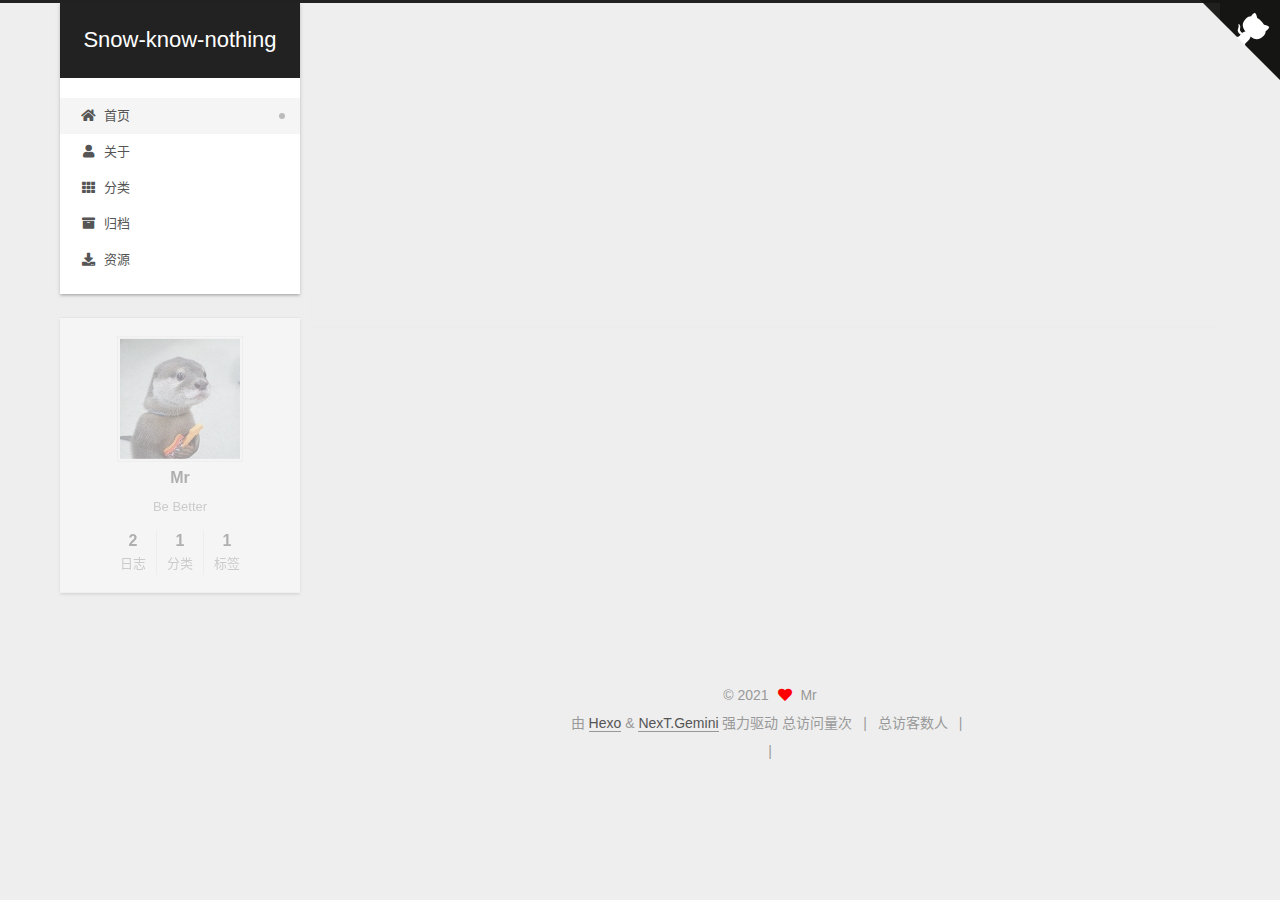
==== commit 29f44a3b: "Site updated: 2021-08-29 23:18:29" ====
--- a/index.html
+++ b/index.html
@@ -163,6 +163,81 @@
   
   
   <article itemscope itemtype="http://schema.org/Article" class="post-block" lang="zh-CN">
+    <link itemprop="mainEntityOfPage" href="http://example.com/2021/08/29/a-test/">
+
+    <span hidden itemprop="author" itemscope itemtype="http://schema.org/Person">
+      <meta itemprop="image" content="/images/myavatar.png">
+      <meta itemprop="name" content="Mr">
+      <meta itemprop="description" content="Be Better">
+    </span>
+
+    <span hidden itemprop="publisher" itemscope itemtype="http://schema.org/Organization">
+      <meta itemprop="name" content="Snow-know-nothing">
+    </span>
+      <header class="post-header">
+        <h2 class="post-title" itemprop="name headline">
+          
+            <a href="/2021/08/29/a-test/" class="post-title-link" itemprop="url">A test</a>
+        </h2>
+
+        <div class="post-meta">
+            <span class="post-meta-item">
+              <span class="post-meta-item-icon">
+                <i class="far fa-calendar"></i>
+              </span>
+              <span class="post-meta-item-text">发表于</span>
+              
+
+              <time title="创建时间：2021-08-29 21:37:49 / 修改时间：23:17:55" itemprop="dateCreated datePublished" datetime="2021-08-29T21:37:49+08:00">2021-08-29</time>
+            </span>
+            <span class="post-meta-item">
+              <span class="post-meta-item-icon">
+                <i class="far fa-folder"></i>
+              </span>
+              <span class="post-meta-item-text">分类于</span>
+                <span itemprop="about" itemscope itemtype="http://schema.org/Thing">
+                  <a href="/categories/test/" itemprop="url" rel="index"><span itemprop="name">test</span></a>
+                </span>
+            </span>
+
+          
+
+        </div>
+      </header>
+
+    
+    
+    
+    <div class="post-body" itemprop="articleBody">
+
+      
+          <p>第一次建立个人网站的尝试</p>
+          <!--noindex-->
+            <div class="post-button">
+              <a class="btn" href="/2021/08/29/a-test/">
+                阅读全文 &raquo;
+              </a>
+            </div>
+          <!--/noindex-->
+        
+      
+    </div>
+
+    
+    
+    
+      <footer class="post-footer">
+        <div class="post-eof"></div>
+      </footer>
+  </article>
+  
+  
+  
+
+      
+  
+  
+  <article itemscope itemtype="http://schema.org/Article" class="post-block" lang="zh-CN">
     <link itemprop="mainEntityOfPage" href="http://example.com/2021/08/26/hello-world/">
 
     <span hidden itemprop="author" itemscope itemtype="http://schema.org/Person">
@@ -194,7 +269,7 @@
                   <i class="far fa-calendar-check"></i>
                 </span>
                 <span class="post-meta-item-text">更新于</span>
-                <time title="修改时间：1985-10-26 16:15:00" itemprop="dateModified" datetime="1985-10-26T16:15:00+08:00">1985-10-26</time>
+                <time title="修改时间：2021-08-29 23:15:14" itemprop="dateModified" datetime="2021-08-29T23:15:14+08:00">2021-08-29</time>
               </span>
 
           
@@ -208,20 +283,15 @@
     <div class="post-body" itemprop="articleBody">
 
       
-          <p>Welcome to <a target="_blank" rel="noopener" href="https://hexo.io/">Hexo</a>! This is your very first post. Check <a target="_blank" rel="noopener" href="https://hexo.io/docs/">documentation</a> for more info. If you get any problems when using Hexo, you can find the answer in <a target="_blank" rel="noopener" href="https://hexo.io/docs/troubleshooting.html">troubleshooting</a> or you can ask me on <a target="_blank" rel="noopener" href="https://github.com/hexojs/hexo/issues">GitHub</a>.</p>
-<h2 id="Quick-Start"><a href="#Quick-Start" class="headerlink" title="Quick Start"></a>Quick Start</h2><h3 id="Create-a-new-post"><a href="#Create-a-new-post" class="headerlink" title="Create a new post"></a>Create a new post</h3><figure class="highlight bash"><table><tr><td class="gutter"><pre><span class="line">1</span><br></pre></td><td class="code"><pre><span class="line">$ hexo new <span class="string">&quot;My New Post&quot;</span></span><br></pre></td></tr></table></figure>
-
-<p>More info: <a target="_blank" rel="noopener" href="https://hexo.io/docs/writing.html">Writing</a></p>
-<h3 id="Run-server"><a href="#Run-server" class="headerlink" title="Run server"></a>Run server</h3><figure class="highlight bash"><table><tr><td class="gutter"><pre><span class="line">1</span><br></pre></td><td class="code"><pre><span class="line">$ hexo server</span><br></pre></td></tr></table></figure>
-
-<p>More info: <a target="_blank" rel="noopener" href="https://hexo.io/docs/server.html">Server</a></p>
-<h3 id="Generate-static-files"><a href="#Generate-static-files" class="headerlink" title="Generate static files"></a>Generate static files</h3><figure class="highlight bash"><table><tr><td class="gutter"><pre><span class="line">1</span><br></pre></td><td class="code"><pre><span class="line">$ hexo generate</span><br></pre></td></tr></table></figure>
-
-<p>More info: <a target="_blank" rel="noopener" href="https://hexo.io/docs/generating.html">Generating</a></p>
-<h3 id="Deploy-to-remote-sites"><a href="#Deploy-to-remote-sites" class="headerlink" title="Deploy to remote sites"></a>Deploy to remote sites</h3><figure class="highlight bash"><table><tr><td class="gutter"><pre><span class="line">1</span><br></pre></td><td class="code"><pre><span class="line">$ hexo deploy</span><br></pre></td></tr></table></figure>
-
-<p>More info: <a target="_blank" rel="noopener" href="https://hexo.io/docs/one-command-deployment.html">Deployment</a></p>
-
+          <p>Welcome to <a target="_blank" rel="noopener" href="https://hexo.io/">Hexo</a>! </p>
+          <!--noindex-->
+            <div class="post-button">
+              <a class="btn" href="/2021/08/26/hello-world/#more" rel="contents">
+                阅读全文 &raquo;
+              </a>
+            </div>
+          <!--/noindex-->
+        
       
     </div>
 
@@ -304,9 +374,19 @@
       <div class="site-state-item site-state-posts">
           <a href="/archives/">
         
-          <span class="site-state-item-count">1</span>
+          <span class="site-state-item-count">2</span>
           <span class="site-state-item-name">日志</span>
         </a>
+      </div>
+      <div class="site-state-item site-state-categories">
+            <a href="/categories/">
+          
+        <span class="site-state-item-count">1</span>
+        <span class="site-state-item-name">分类</span></a>
+      </div>
+      <div class="site-state-item site-state-tags">
+        <span class="site-state-item-count">1</span>
+        <span class="site-state-item-name">标签</span>
       </div>
   </nav>
 </div>
--- a/css/main.css
+++ b/css/main.css
@@ -1168,7 +1168,7 @@
 }
 .links-of-author a::before,
 .links-of-author span.exturl::before {
-  background: #ff16df;
+  background: #f058f5;
   border-radius: 50%;
   content: ' ';
   display: inline-block;
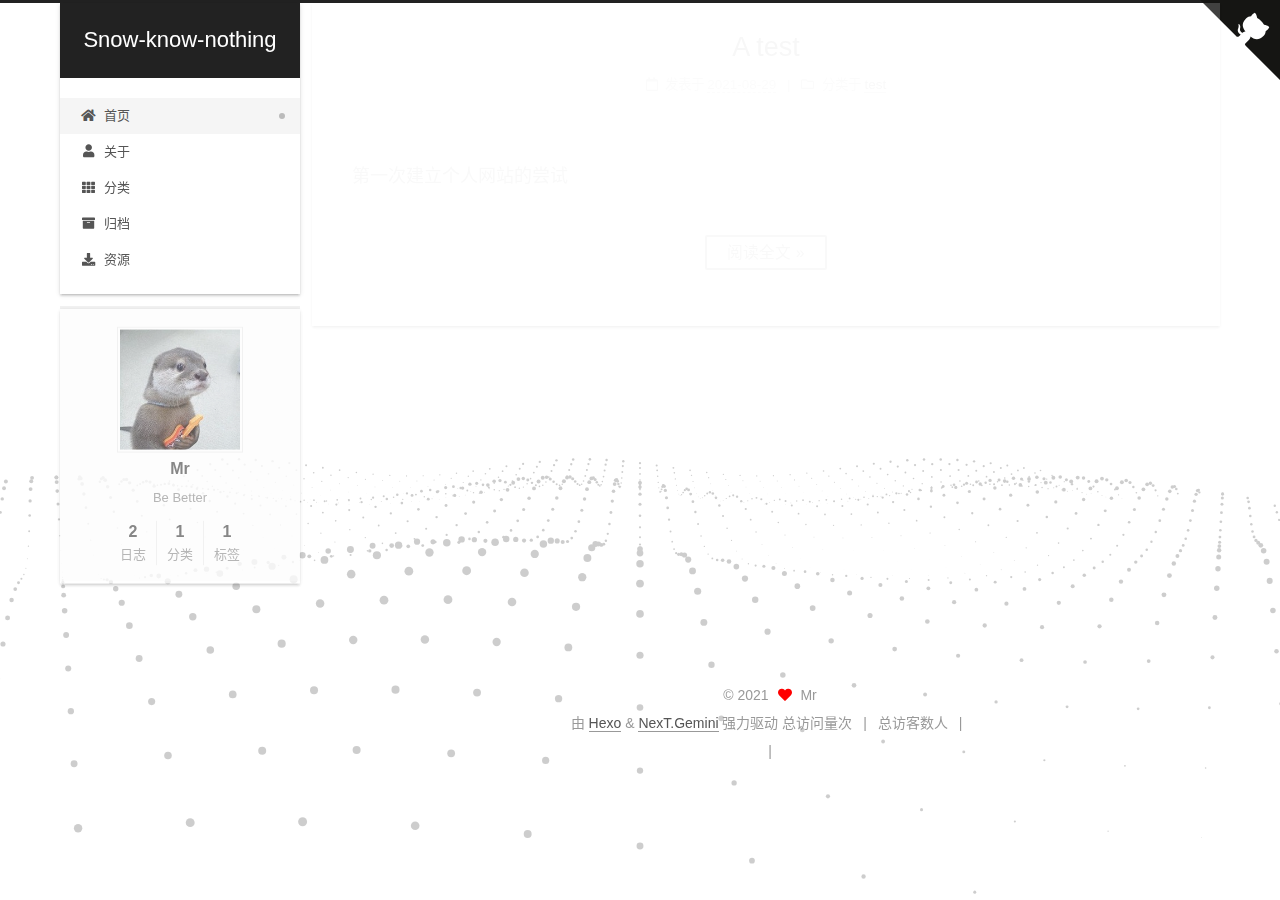
==== commit 6ad9dac6: "Site updated: 2021-08-30 11:17:30" ====
--- a/index.html
+++ b/index.html
@@ -6,8 +6,8 @@
 <meta name="theme-color" content="#222">
 <meta name="generator" content="Hexo 5.4.0">
   <link rel="apple-touch-icon" sizes="180x180" href="/images/apple-touch-icon-next.png">
-  <link rel="icon" type="image/png" sizes="32x32" href="/images/favicon-32x32-next.png">
-  <link rel="icon" type="image/png" sizes="16x16" href="/images/favicon-16x16-next.png">
+  <link rel="icon" type="image/png" sizes="32x32" href="/images/icon12.png">
+  <link rel="icon" type="image/png" sizes="16x16" href="/images/icon11.png">
   <link rel="mask-icon" href="/images/logo.svg" color="#222">
 
 <link rel="stylesheet" href="/css/main.css">
@@ -188,7 +188,7 @@
               <span class="post-meta-item-text">发表于</span>
               
 
-              <time title="创建时间：2021-08-29 21:37:49 / 修改时间：23:17:55" itemprop="dateCreated datePublished" datetime="2021-08-29T21:37:49+08:00">2021-08-29</time>
+              <time title="创建时间：2021-08-29 21:37:49 / 修改时间：23:22:09" itemprop="dateCreated datePublished" datetime="2021-08-29T21:37:49+08:00">2021-08-29</time>
             </span>
             <span class="post-meta-item">
               <span class="post-meta-item-icon">
--- a/css/main.css
+++ b/css/main.css
@@ -1168,7 +1168,7 @@
 }
 .links-of-author a::before,
 .links-of-author span.exturl::before {
-  background: #f058f5;
+  background: #ffa1f6;
   border-radius: 50%;
   content: ' ';
   display: inline-block;
@@ -2563,3 +2563,23 @@
     margin: 8px 0 0;
   }
 }
+body {
+  background: url("/images/12665.jpg");
+  background-repeat: no-repeat;
+  background-attachment: fixed;
+  background-position: 50% 50%;
+  background-size: cover;
+}
+.sidebar {
+  transition-duration: 0.4s;
+  opacity: 0.8;
+}
+.posts-expand .post-title-link {
+  color: #222;
+}
+.post-block {
+  background: #fff;
+  border-radius: initial;
+  box-shadow: 0 2px 2px 0 rgba(0,0,0,0.12), 0 3px 1px -2px rgba(0,0,0,0.06), 0 1px 5px 0 rgba(0,0,0,0.12);
+  padding: 40px;
+}
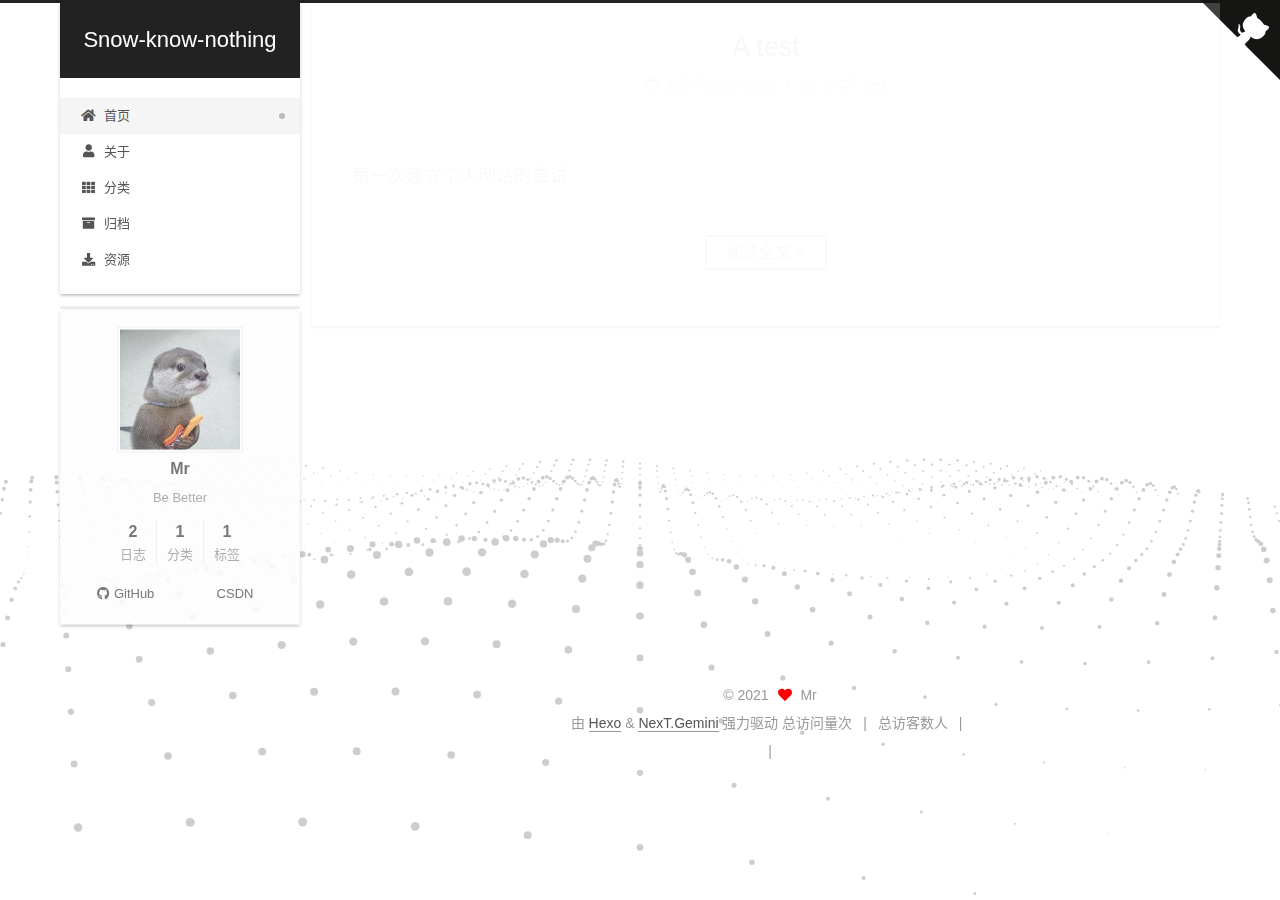
==== commit 8180dfe5: "Site updated: 2021-08-30 12:09:46" ====
--- a/index.html
+++ b/index.html
@@ -390,6 +390,14 @@
       </div>
   </nav>
 </div>
+  <div class="links-of-author motion-element">
+      <span class="links-of-author-item">
+        <a href="https://github.com/Snow-know-nothing" title="GitHub → https:&#x2F;&#x2F;github.com&#x2F;Snow-know-nothing" rel="noopener" target="_blank"><i class="fab fa-github fa-fw"></i>GitHub</a>
+      </span>
+      <span class="links-of-author-item">
+        <a href="https://blog.csdn.net/CSDNdurian" title="CSDN → https:&#x2F;&#x2F;blog.csdn.net&#x2F;CSDNdurian" rel="noopener" target="_blank"><i class="fa-hand-o-right fa-fw"></i>CSDN</a>
+      </span>
+  </div>
 
 
 
@@ -524,5 +532,6 @@
 
   
 
+
 </body>
 </html>
--- a/css/main.css
+++ b/css/main.css
@@ -1168,7 +1168,7 @@
 }
 .links-of-author a::before,
 .links-of-author span.exturl::before {
-  background: #ffa1f6;
+  background: #0bffa4;
   border-radius: 50%;
   content: ' ';
   display: inline-block;
@@ -2572,7 +2572,7 @@
 }
 .sidebar {
   transition-duration: 0.4s;
-  opacity: 0.8;
+  opacity: 0.9;
 }
 .posts-expand .post-title-link {
   color: #222;
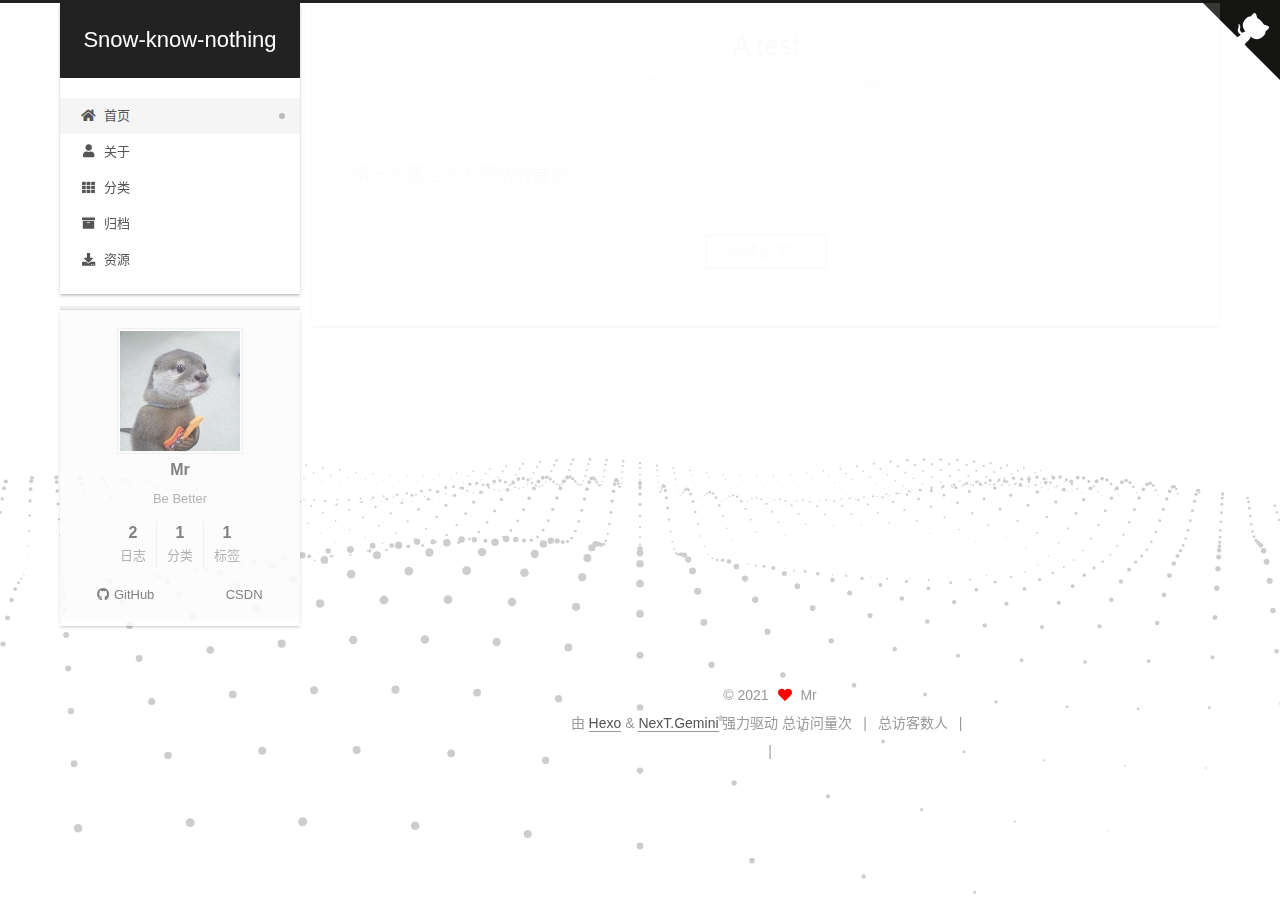
==== commit bf7faa40: "Site updated: 2021-08-30 12:17:40" ====
--- a/index.html
+++ b/index.html
@@ -395,7 +395,7 @@
         <a href="https://github.com/Snow-know-nothing" title="GitHub → https:&#x2F;&#x2F;github.com&#x2F;Snow-know-nothing" rel="noopener" target="_blank"><i class="fab fa-github fa-fw"></i>GitHub</a>
       </span>
       <span class="links-of-author-item">
-        <a href="https://blog.csdn.net/CSDNdurian" title="CSDN → https:&#x2F;&#x2F;blog.csdn.net&#x2F;CSDNdurian" rel="noopener" target="_blank"><i class="fa-hand-o-right fa-fw"></i>CSDN</a>
+        <a href="https://blog.csdn.net/CSDNdurian" title="CSDN → https:&#x2F;&#x2F;blog.csdn.net&#x2F;CSDNdurian" rel="noopener" target="_blank"><i class="fa fa-hand-o-right fa-fw"></i>CSDN</a>
       </span>
   </div>
 
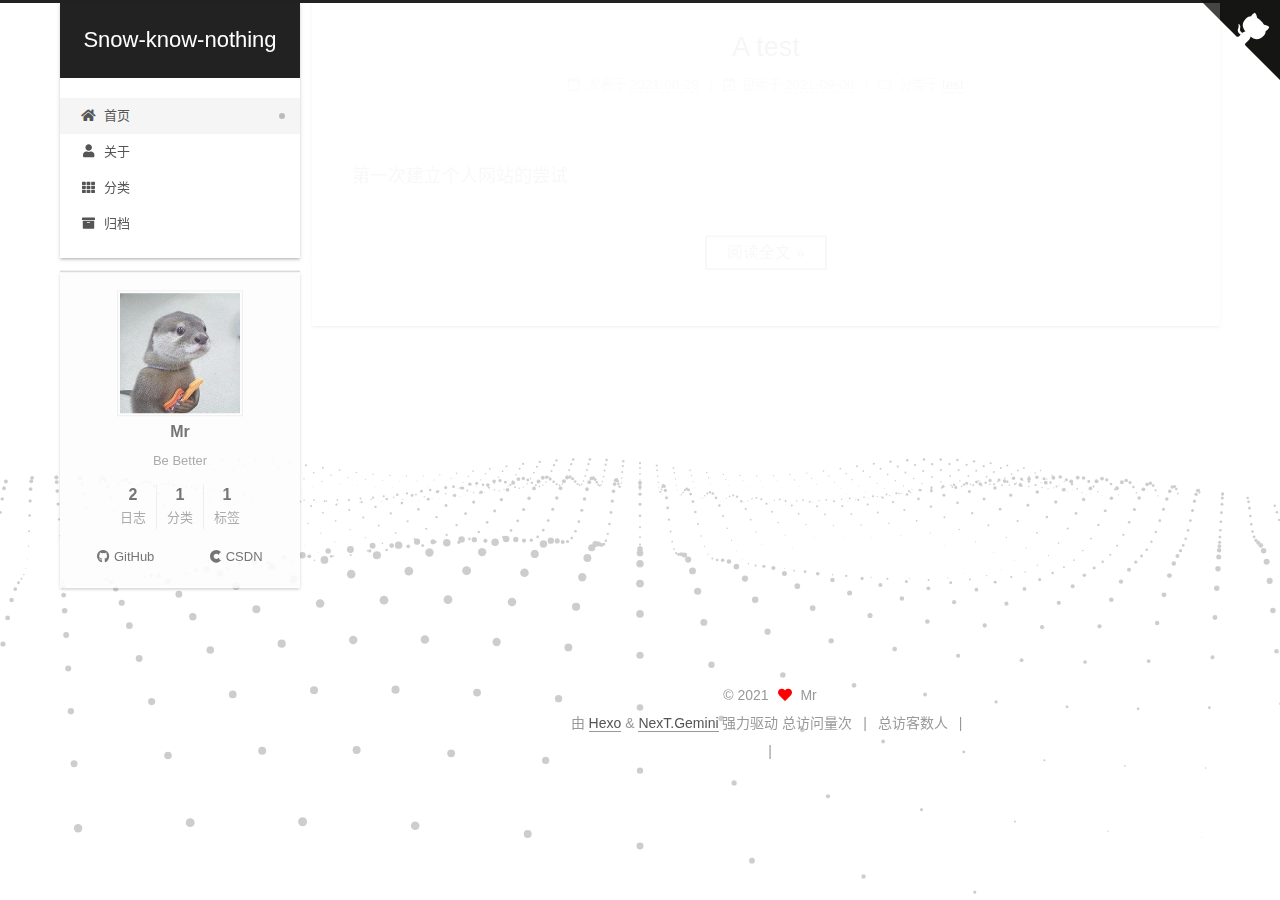
==== commit d7a4141b: "Site updated: 2021-09-06 11:09:18" ====
--- a/index.html
+++ b/index.html
@@ -131,11 +131,6 @@
     <a href="/archives/" rel="section"><i class="fa fa-archive fa-fw"></i>归档</a>
 
   </li>
-        <li class="menu-item menu-item-resources">
-
-    <a href="/resources/" rel="section"><i class="fa fa-download fa-fw"></i>资源</a>
-
-  </li>
   </ul>
 </nav>
 
@@ -186,10 +181,16 @@
                 <i class="far fa-calendar"></i>
               </span>
               <span class="post-meta-item-text">发表于</span>
-              
-
-              <time title="创建时间：2021-08-29 21:37:49 / 修改时间：23:22:09" itemprop="dateCreated datePublished" datetime="2021-08-29T21:37:49+08:00">2021-08-29</time>
+
+              <time title="创建时间：2021-08-29 21:37:49" itemprop="dateCreated datePublished" datetime="2021-08-29T21:37:49+08:00">2021-08-29</time>
             </span>
+              <span class="post-meta-item">
+                <span class="post-meta-item-icon">
+                  <i class="far fa-calendar-check"></i>
+                </span>
+                <span class="post-meta-item-text">更新于</span>
+                <time title="修改时间：2021-09-06 09:37:47" itemprop="dateModified" datetime="2021-09-06T09:37:47+08:00">2021-09-06</time>
+              </span>
             <span class="post-meta-item">
               <span class="post-meta-item-icon">
                 <i class="far fa-folder"></i>
@@ -395,7 +396,7 @@
         <a href="https://github.com/Snow-know-nothing" title="GitHub → https:&#x2F;&#x2F;github.com&#x2F;Snow-know-nothing" rel="noopener" target="_blank"><i class="fab fa-github fa-fw"></i>GitHub</a>
       </span>
       <span class="links-of-author-item">
-        <a href="https://blog.csdn.net/CSDNdurian" title="CSDN → https:&#x2F;&#x2F;blog.csdn.net&#x2F;CSDNdurian" rel="noopener" target="_blank"><i class="fa fa-hand-o-right fa-fw"></i>CSDN</a>
+        <a href="https://blog.csdn.net/CSDNdurian" title="CSDN → https:&#x2F;&#x2F;blog.csdn.net&#x2F;CSDNdurian" rel="noopener" target="_blank"><i class="fab fa-cuttlefish fa-fw"></i>CSDN</a>
       </span>
   </div>
 
--- a/css/main.css
+++ b/css/main.css
@@ -1168,7 +1168,7 @@
 }
 .links-of-author a::before,
 .links-of-author span.exturl::before {
-  background: #0bffa4;
+  background: #ff005b;
   border-radius: 50%;
   content: ' ';
   display: inline-block;
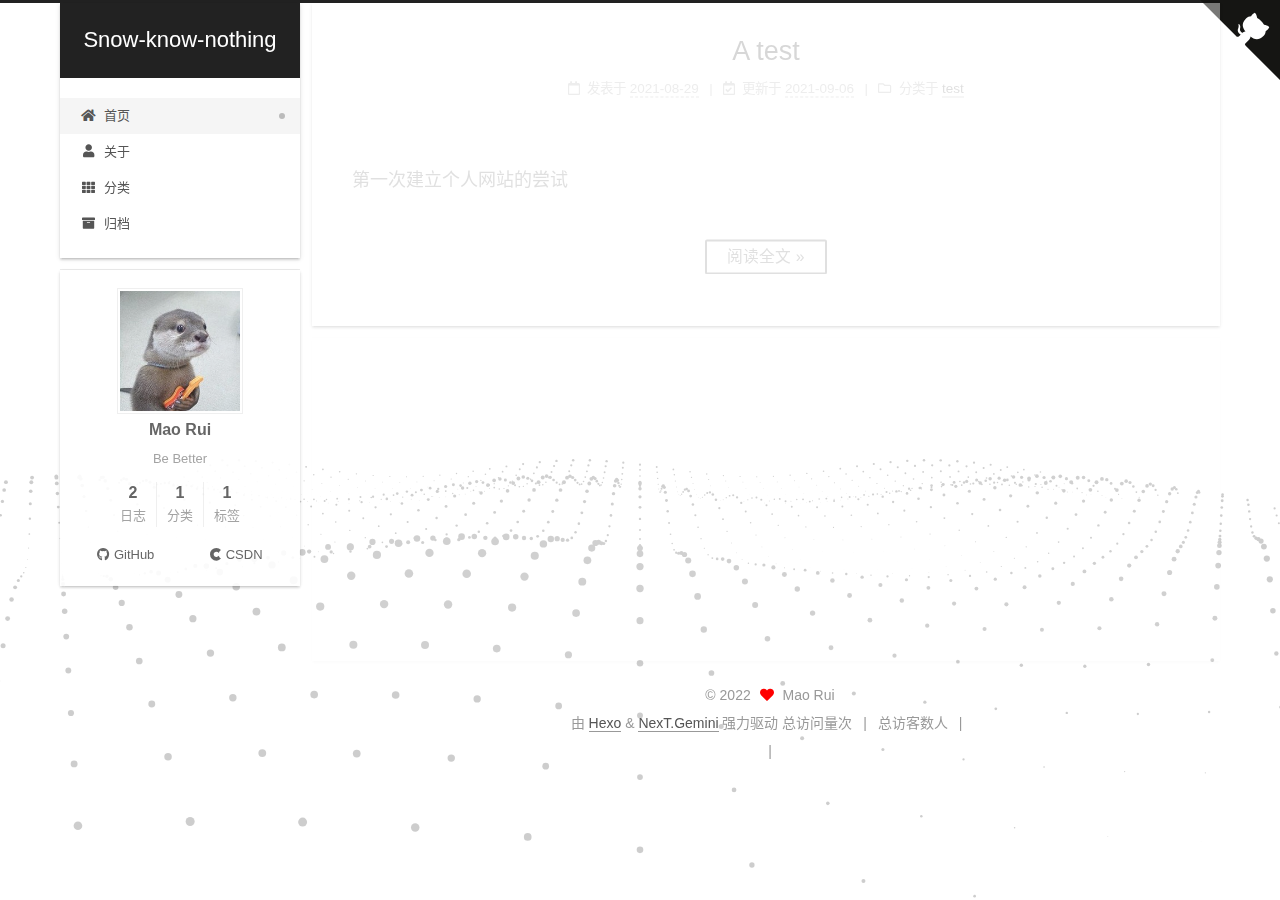
==== commit 692190d7: "Site updated: 2022-04-21 10:19:30" ====
--- a/index.html
+++ b/index.html
@@ -27,7 +27,7 @@
 <meta property="og:site_name" content="Snow-know-nothing">
 <meta property="og:description" content="Be Better">
 <meta property="og:locale" content="zh_CN">
-<meta property="article:author" content="Mr">
+<meta property="article:author" content="Mao Rui">
 <meta name="twitter:card" content="summary">
 
 <link rel="canonical" href="http://example.com/">
@@ -162,7 +162,7 @@
 
     <span hidden itemprop="author" itemscope itemtype="http://schema.org/Person">
       <meta itemprop="image" content="/images/myavatar.png">
-      <meta itemprop="name" content="Mr">
+      <meta itemprop="name" content="Mao Rui">
       <meta itemprop="description" content="Be Better">
     </span>
 
@@ -243,7 +243,7 @@
 
     <span hidden itemprop="author" itemscope itemtype="http://schema.org/Person">
       <meta itemprop="image" content="/images/myavatar.png">
-      <meta itemprop="name" content="Mr">
+      <meta itemprop="name" content="Mao Rui">
       <meta itemprop="description" content="Be Better">
     </span>
 
@@ -365,9 +365,9 @@
 
       <div class="site-overview-wrap sidebar-panel">
         <div class="site-author motion-element" itemprop="author" itemscope itemtype="http://schema.org/Person">
-    <img class="site-author-image" itemprop="image" alt="Mr"
+    <img class="site-author-image" itemprop="image" alt="Mao Rui"
       src="/images/myavatar.png">
-  <p class="site-author-name" itemprop="name">Mr</p>
+  <p class="site-author-name" itemprop="name">Mao Rui</p>
   <div class="site-description" itemprop="description">Be Better</div>
 </div>
 <div class="site-state-wrap motion-element">
@@ -421,11 +421,11 @@
 <div class="copyright">
   
   &copy; 
-  <span itemprop="copyrightYear">2021</span>
+  <span itemprop="copyrightYear">2022</span>
   <span class="with-love">
     <i class="fa fa-heart"></i>
   </span>
-  <span class="author" itemprop="copyrightHolder">Mr</span>
+  <span class="author" itemprop="copyrightHolder">Mao Rui</span>
 </div>
   <div class="powered-by">由 <a href="https://hexo.io/" class="theme-link" rel="noopener" target="_blank">Hexo</a> & <a href="https://theme-next.org/" class="theme-link" rel="noopener" target="_blank">NexT.Gemini</a> 强力驱动
   </div>
